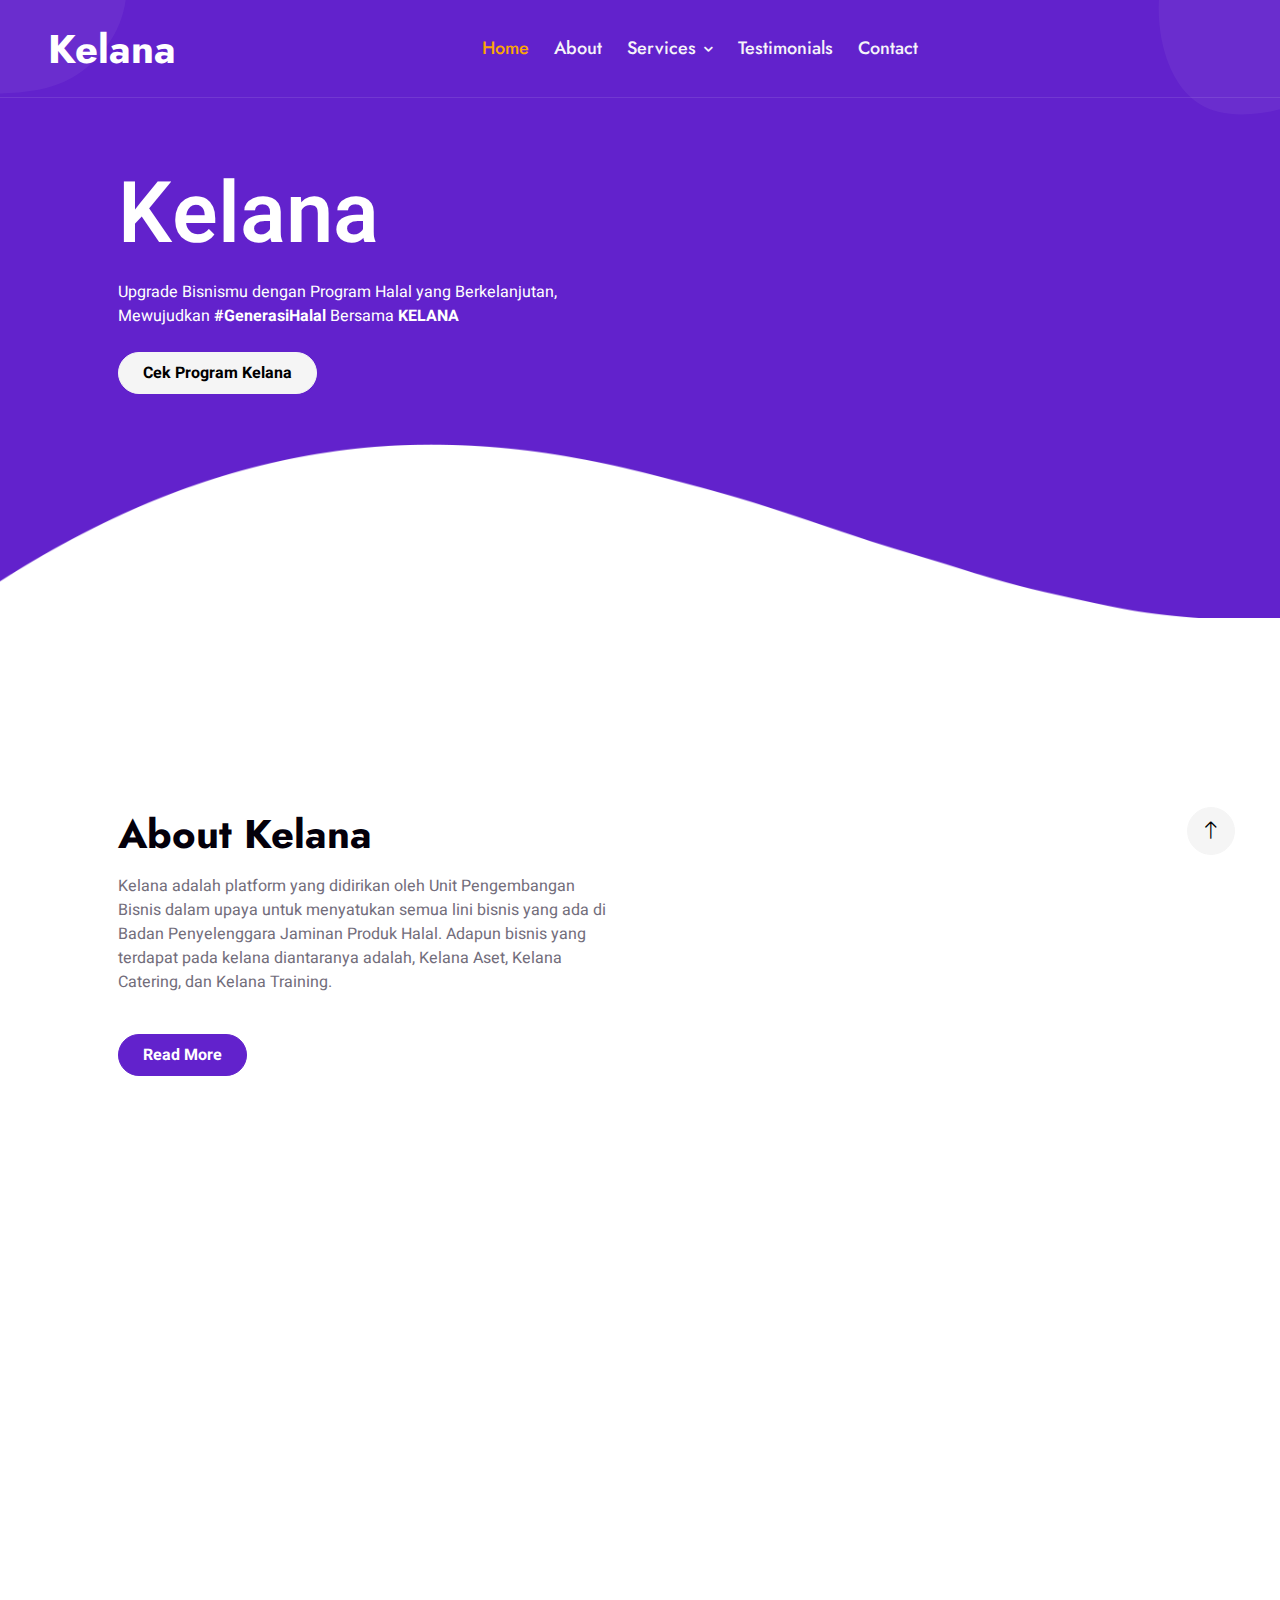
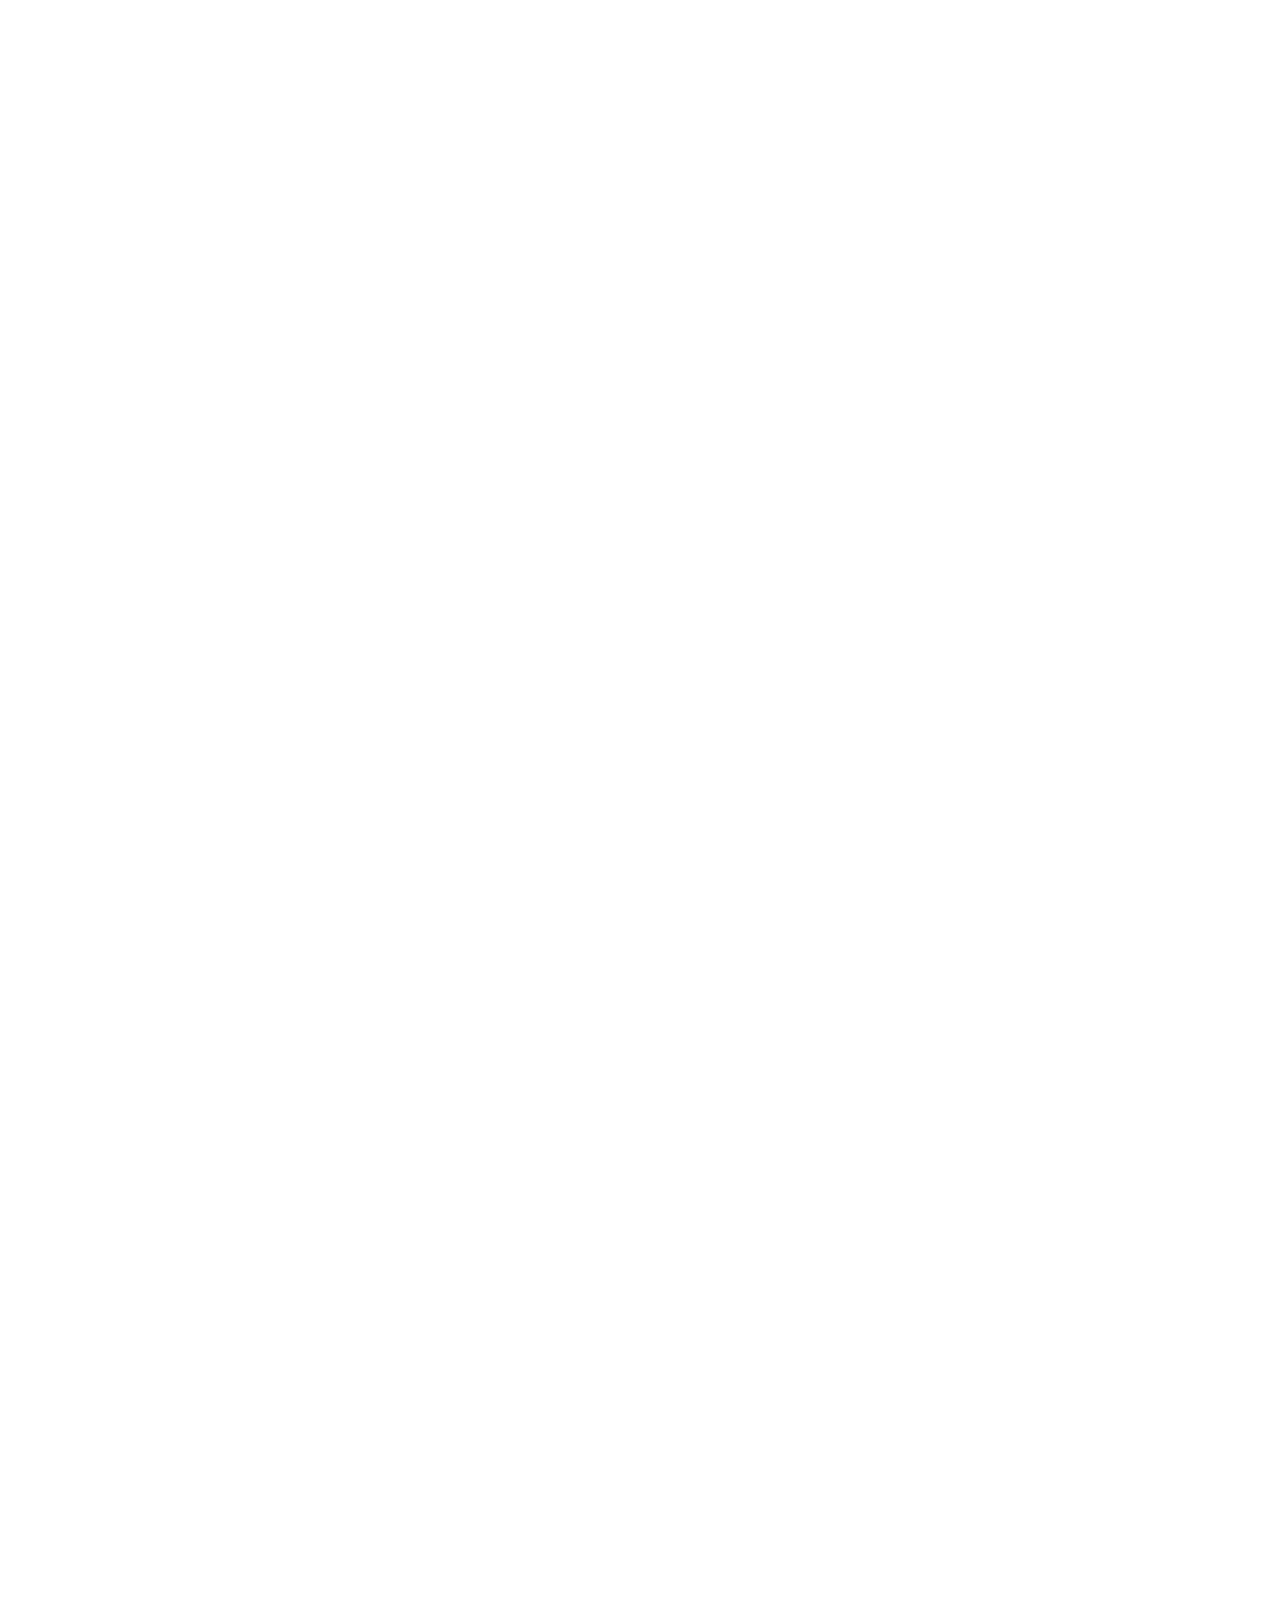
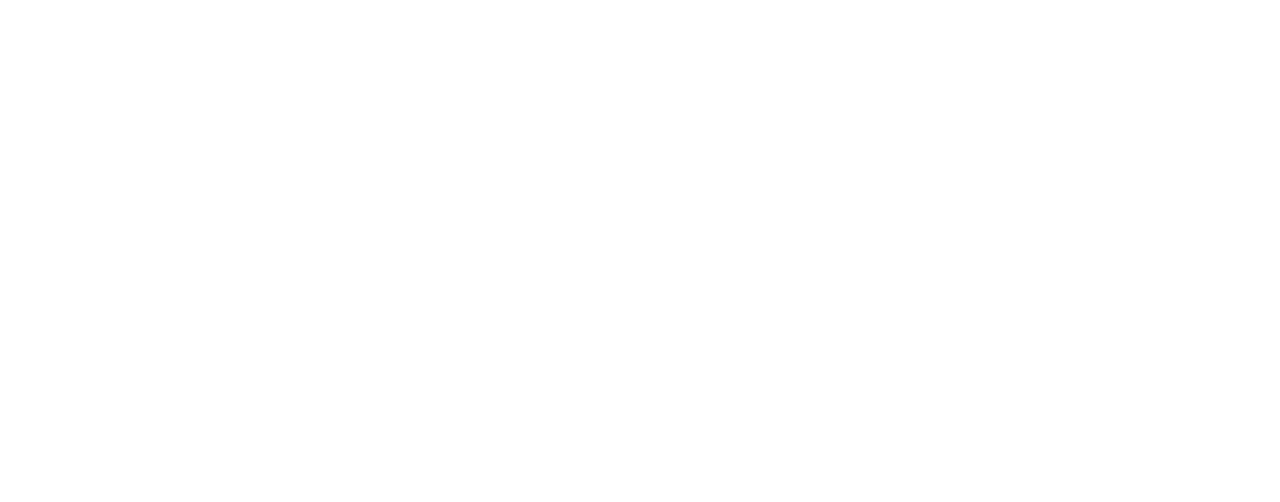
==== index.html @ ac0e6a04 "Commit 1" ====
<!DOCTYPE html>
<html lang="en">

<head>
    <meta charset="utf-8">
    <title>DGital - Digital Agency HTML Template</title>
    <meta content="width=device-width, initial-scale=1.0" name="viewport">
    <meta content="" name="keywords">
    <meta content="" name="description">

    <!-- Favicon -->
    <link href="img/favicon.ico" rel="icon">

    <!-- Google Web Fonts -->
    <link rel="preconnect" href="https://fonts.googleapis.com">
    <link rel="preconnect" href="https://fonts.gstatic.com" crossorigin>
    <link href="https://fonts.googleapis.com/css2?family=Heebo:wght@400;500&family=Jost:wght@500;600;700&display=swap" rel="stylesheet"> 

    <!-- Icon Font Stylesheet -->
    <link href="https://cdnjs.cloudflare.com/ajax/libs/font-awesome/5.10.0/css/all.min.css" rel="stylesheet">
    <link href="https://cdn.jsdelivr.net/npm/bootstrap-icons@1.4.1/font/bootstrap-icons.css" rel="stylesheet">

    <!-- Libraries Stylesheet -->
    <link href="lib/animate/animate.min.css" rel="stylesheet">
    <link href="lib/owlcarousel/assets/owl.carousel.min.css" rel="stylesheet">
    <link href="lib/lightbox/css/lightbox.min.css" rel="stylesheet">

    <!-- Customized Bootstrap Stylesheet -->
    <link href="css/bootstrap.min.css" rel="stylesheet">

    <!-- Template Stylesheet -->
    <link href="css/style.css" rel="stylesheet">
</head>

<body>
    <div class="container-xxl bg-white p-0">
        <!-- Spinner Start -->
        <div id="spinner" class="show bg-white position-fixed translate-middle w-100 vh-100 top-50 start-50 d-flex align-items-center justify-content-center">
            <div class="spinner-grow text-primary" style="width: 3rem; height: 3rem;" role="status">
                <span class="sr-only">Loading...</span>
            </div>
        </div>
        <!-- Spinner End -->


        <!-- Navbar & Hero Start -->
        <div class="container-xxl position-relative p-0">
            <nav class="navbar navbar-expand-lg navbar-light px-4 px-lg-5 py-3 py-lg-0">
                <a href="" class="navbar-brand p-0">
                    <h1 class="m-0">Kelana</h1>
                    <!-- <img src="img/logo.png" alt="Logo"> -->
                </a>
                <button class="navbar-toggler" type="button" data-bs-toggle="collapse" data-bs-target="#navbarCollapse">
                    <span class="fa fa-bars"></span>
                </button>
                <div class="collapse navbar-collapse" id="navbarCollapse">
                    <div class="navbar-nav mx-auto py-0">
                        <a href="index.html" class="nav-item nav-link active">Home</a>
                        <a href="about.html" class="nav-item nav-link">About</a>
                        <div class="nav-item dropdown">
                            <a href="#" class="nav-link dropdown-toggle" data-bs-toggle="dropdown">Services</a>
                            <div class="dropdown-menu m-0">
                                <a href="team.html" class="dropdown-item">Kelana Aset</a>
                                <a href="testimonial.html" class="dropdown-item">Kelana Catering</a>
                                <a href="404.html" class="dropdown-item">Kelana Training</a>
                            </div>
                        </div>
                        <a href="testimonial.html" class="nav-item nav-link">Testimonials</a>
                        <a href="contact.html" class="nav-item nav-link">Contact</a>
                    </div>
                </div>
            </nav>

            <div class="container-xxl bg-primary hero-header">
                <div class="container px-lg-5">
                    <div class="row g-5 align-items-end">
                        <div class="col-lg-6 text-center text-lg-start">
                            <p class="text-white mt-4 mb-0 animated slideInDown fs-header">Kelana</p>
                            <p class="text-white pb-2 animated slideInDown">Upgrade Bisnismu dengan Program Halal yang Berkelanjutan, Mewujudkan <b>#GenerasiHalal</b> Bersama <b>KELANA</b></p>
                            <a href="" class="btn btn-secondary py-sm-2 px-sm-4 rounded-pill me-3 animated slideInLeft">Cek Program Kelana</a>
                        </div>
                    </div>
                </div>
            </div>
        </div>
        <!-- Navbar & Hero End -->

        <!-- About Start -->
        <div class="container-xxl py-5">
            <div class="container py-5 px-lg-5">
                <div class="row g-5 align-items-center">
                    <div class="col-lg-6 wow fadeInUp" data-wow-delay="0.1s">
                        <h1 class="mb-3">About Kelana</h1>
                        <p class="mb-4">Kelana adalah platform yang didirikan oleh Unit Pengembangan Bisnis dalam upaya untuk menyatukan semua lini bisnis yang ada di
                                        Badan Penyelenggara Jaminan Produk Halal. Adapun bisnis yang terdapat pada kelana diantaranya adalah, Kelana Aset, Kelana Catering,
                                        dan Kelana Training.</p>
                        <a href="" class="btn btn-primary py-sm-2 px-sm-4 rounded-pill mt-3">Read More</a>
                    </div>
                </div>
            </div>
        </div>
        <!-- About End -->


        <!-- Service Start -->
        <div class="container-xxl py-5">
            <div class="container py-5 px-lg-5">
                <div class="wow fadeInUp" data-wow-delay="0.1s">
                    <h1 class="text-center mb-5">Our Products and Services</h1>
                </div>
                <div class="row g-4">
                    <div class="col-lg-4 col-md-6 wow fadeInUp" data-wow-delay="0.1s">
                        <div class="service-item d-flex flex-column text-center rounded">
                            <div class="service-icon flex-shrink-0">
                                <i class="fa fa-search fa-2x"></i>
                            </div>
                            <h5 class="mb-3">SEO Optimization</h5>
                            <p class="m-0">Erat ipsum justo amet duo et elitr dolor, est duo duo eos lorem sed diam stet diam sed stet lorem.</p>
                            <a class="btn btn-square" href=""><i class="fa fa-arrow-right"></i></a>
                        </div>
                    </div>
                    <div class="col-lg-4 col-md-6 wow fadeInUp" data-wow-delay="0.3s">
                        <div class="service-item d-flex flex-column text-center rounded">
                            <div class="service-icon flex-shrink-0">
                                <i class="fa fa-laptop-code fa-2x"></i>
                            </div>
                            <h5 class="mb-3">Web Design</h5>
                            <p class="m-0">Erat ipsum justo amet duo et elitr dolor, est duo duo eos lorem sed diam stet diam sed stet lorem.</p>
                            <a class="btn btn-square" href=""><i class="fa fa-arrow-right"></i></a>
                        </div>
                    </div>
                    <div class="col-lg-4 col-md-6 wow fadeInUp" data-wow-delay="0.5s">
                        <div class="service-item d-flex flex-column text-center rounded">
                            <div class="service-icon flex-shrink-0">
                                <i class="fab fa-facebook-f fa-2x"></i>
                            </div>
                            <h5 class="mb-3">Social Media Marketing</h5>
                            <p class="m-0">Erat ipsum justo amet duo et elitr dolor, est duo duo eos lorem sed diam stet diam sed stet lorem.</p>
                            <a class="btn btn-square" href=""><i class="fa fa-arrow-right"></i></a>
                        </div>
                    </div>
                </div>
            </div>
        </div>
        <!-- Service End -->


        <!-- Newsletter Start -->
        <div class="container-xxl bg-primary newsletter py-5 wow fadeInUp" data-wow-delay="0.1s">
            <div class="container py-5 px-lg-5">
                <div class="row justify-content-center">
                    <div class="col-lg-7 text-center">
                        <p class="section-title text-white justify-content-center"><span></span>Newsletter<span></span></p>
                        <h1 class="text-center text-white mb-4">Stay Always In Touch</h1>
                        <p class="text-white mb-4">Diam dolor diam ipsum et tempor sit. Aliqu diam amet diam et eos labore. Clita erat ipsum et lorem et sit sed stet lorem sit clita duo justo</p>
                        <div class="position-relative w-100 mt-3">
                            <input class="form-control border-0 rounded-pill w-100 ps-4 pe-5" type="text" placeholder="Enter Your Email" style="height: 48px;">
                            <button type="button" class="btn shadow-none position-absolute top-0 end-0 mt-1 me-2"><i class="fa fa-paper-plane text-primary fs-4"></i></button>
                        </div>
                    </div>
                </div>
            </div>
        </div>
        <!-- Newsletter End -->


        <!-- Testimonial Start -->
        <div class="container-xxl py-5 wow fadeInUp" data-wow-delay="0.1s">
            <div class="container py-5 px-lg-5">
                <p class="section-title text-secondary justify-content-center"><span></span>Testimonial<span></span></p>
                <h1 class="text-center mb-5">What Say Our Clients!</h1>
                <div class="owl-carousel testimonial-carousel">
                    <div class="testimonial-item bg-light rounded my-4">
                        <p class="fs-5"><i class="fa fa-quote-left fa-4x text-primary mt-n4 me-3"></i>Diam dolor diam ipsum sit. Aliqu diam amet diam et eos. Clita erat ipsum et lorem et sit sed stet lorem sit clita duo justo.</p>
                        <div class="d-flex align-items-center">
                            <img class="img-fluid flex-shrink-0 rounded-circle" src="img/testimonial-1.jpg" style="width: 65px; height: 65px;">
                            <div class="ps-4">
                                <h5 class="mb-1">Client Name</h5>
                                <span>Profession</span>
                            </div>
                        </div>
                    </div>
                    <div class="testimonial-item bg-light rounded my-4">
                        <p class="fs-5"><i class="fa fa-quote-left fa-4x text-primary mt-n4 me-3"></i>Diam dolor diam ipsum sit. Aliqu diam amet diam et eos. Clita erat ipsum et lorem et sit sed stet lorem sit clita duo justo.</p>
                        <div class="d-flex align-items-center">
                            <img class="img-fluid flex-shrink-0 rounded-circle" src="img/testimonial-2.jpg" style="width: 65px; height: 65px;">
                            <div class="ps-4">
                                <h5 class="mb-1">Client Name</h5>
                                <span>Profession</span>
                            </div>
                        </div>
                    </div>
                    <div class="testimonial-item bg-light rounded my-4">
                        <p class="fs-5"><i class="fa fa-quote-left fa-4x text-primary mt-n4 me-3"></i>Diam dolor diam ipsum sit. Aliqu diam amet diam et eos. Clita erat ipsum et lorem et sit sed stet lorem sit clita duo justo.</p>
                        <div class="d-flex align-items-center">
                            <img class="img-fluid flex-shrink-0 rounded-circle" src="img/testimonial-3.jpg" style="width: 65px; height: 65px;">
                            <div class="ps-4">
                                <h5 class="mb-1">Client Name</h5>
                                <span>Profession</span>
                            </div>
                        </div>
                    </div>
                </div>
            </div>
        </div>
        <!-- Testimonial End -->

        
        <!-- Footer Start -->
        <div class="container-fluid bg-primary text-light footer wow fadeIn" data-wow-delay="0.1s">
            <div class="container py-5 px-lg-5">
                <div class="row g-5">
                    <div class="col-md-6 col-lg-3">
                        <p class="section-title text-white h5 mb-4">Address<span></span></p>
                        <p><i class="fa fa-map-marker-alt me-3"></i>123 Street, New York, USA</p>
                        <p><i class="fa fa-phone-alt me-3"></i>+012 345 67890</p>
                        <p><i class="fa fa-envelope me-3"></i>info@example.com</p>
                        <div class="d-flex pt-2">
                            <a class="btn btn-outline-light btn-social" href=""><i class="fab fa-twitter"></i></a>
                            <a class="btn btn-outline-light btn-social" href=""><i class="fab fa-facebook-f"></i></a>
                            <a class="btn btn-outline-light btn-social" href=""><i class="fab fa-instagram"></i></a>
                            <a class="btn btn-outline-light btn-social" href=""><i class="fab fa-linkedin-in"></i></a>
                        </div>
                    </div>
                    <div class="col-md-6 col-lg-3">
                        <p class="section-title text-white h5 mb-4">Quick Link<span></span></p>
                        <a class="btn btn-link" href="">About Us</a>
                        <a class="btn btn-link" href="">Contact Us</a>
                        <a class="btn btn-link" href="">Privacy Policy</a>
                        <a class="btn btn-link" href="">Terms & Condition</a>
                        <a class="btn btn-link" href="">Career</a>
                    </div>
                    <div class="col-md-6 col-lg-3">
                        <p class="section-title text-white h5 mb-4">Gallery<span></span></p>
                        <div class="row g-2">
                            <div class="col-4">
                                <img class="img-fluid" src="img/portfolio-1.jpg" alt="Image">
                            </div>
                            <div class="col-4">
                                <img class="img-fluid" src="img/portfolio-2.jpg" alt="Image">
                            </div>
                            <div class="col-4">
                                <img class="img-fluid" src="img/portfolio-3.jpg" alt="Image">
                            </div>
                            <div class="col-4">
                                <img class="img-fluid" src="img/portfolio-4.jpg" alt="Image">
                            </div>
                            <div class="col-4">
                                <img class="img-fluid" src="img/portfolio-5.jpg" alt="Image">
                            </div>
                            <div class="col-4">
                                <img class="img-fluid" src="img/portfolio-6.jpg" alt="Image">
                            </div>
                        </div>
                    </div>
                    <div class="col-md-6 col-lg-3">
                        <p class="section-title text-white h5 mb-4">Newsletter<span></span></p>
                        <p>Lorem ipsum dolor sit amet elit. Phasellus nec pretium mi. Curabitur facilisis ornare velit non vulpu</p>
                        <div class="position-relative w-100 mt-3">
                            <input class="form-control border-0 rounded-pill w-100 ps-4 pe-5" type="text" placeholder="Your Email" style="height: 48px;">
                            <button type="button" class="btn shadow-none position-absolute top-0 end-0 mt-1 me-2"><i class="fa fa-paper-plane text-primary fs-4"></i></button>
                        </div>
                    </div>
                </div>
            </div>
            <div class="container px-lg-5">
                <div class="copyright">
                    <div class="row">
                        <div class="col-md-6 text-center text-md-start mb-3 mb-md-0">
                            &copy; Copyright 2024 Kelana - Badan Penyelenggara Jaminan Produk Halal. 
					    </div>
                    </div>
                </div>
            </div>
        </div>
        <!-- Footer End -->


        <!-- Back to Top -->
        <a href="#" class="btn btn-lg btn-secondary btn-lg-square back-to-top"><i class="bi bi-arrow-up"></i></a>
    </div>

    <!-- JavaScript Libraries -->
    <script src="https://code.jquery.com/jquery-3.4.1.min.js"></script>
    <script src="https://cdn.jsdelivr.net/npm/bootstrap@5.0.0/dist/js/bootstrap.bundle.min.js"></script>
    <script src="lib/wow/wow.min.js"></script>
    <script src="lib/easing/easing.min.js"></script>
    <script src="lib/waypoints/waypoints.min.js"></script>
    <script src="lib/counterup/counterup.min.js"></script>
    <script src="lib/owlcarousel/owl.carousel.min.js"></script>
    <script src="lib/isotope/isotope.pkgd.min.js"></script>
    <script src="lib/lightbox/js/lightbox.min.js"></script>

    <!-- Template Javascript -->
    <script src="js/main.js"></script>
</body>

</html>
---- css/style.css ----
/********** Template CSS **********/
:root {
    --primary: #1D4163;
    --secondary: #FBA504;
    --light: #F6F4F9;
    --dark: #04000B;
}


/*** Spinner ***/
#spinner {
    opacity: 0;
    visibility: hidden;
    transition: opacity .5s ease-out, visibility 0s linear .5s;
    z-index: 99999;
}

#spinner.show {
    transition: opacity .5s ease-out, visibility 0s linear 0s;
    visibility: visible;
    opacity: 1;
}

.back-to-top {
    position: fixed;
    display: none;
    right: 45px;
    bottom: 45px;
    z-index: 99;
}


/*** Heading ***/
h1,
h2,
.fw-bold {
    font-weight: 700 !important;
}

h3,
h4,
.fw-semi-bold {
    font-weight: 600 !important;
}

h5,
h6,
.fw-medium {
    font-weight: 500 !important;
}

.fs-header {
    font-size: 85px;
    font-weight: 600;
}

/*** Button ***/
.btn {
    font-weight: 700;
    transition: .5s;
}

.btn:hover {
    box-shadow: 0 0 10px rgba(0, 0, 0, .5);
}

.btn-square {
    width: 38px;
    height: 38px;
}

.btn-sm-square {
    width: 32px;
    height: 32px;
}

.btn-lg-square {
    width: 48px;
    height: 48px;
}

.btn-square,
.btn-sm-square,
.btn-lg-square {
    padding: 0;
    display: flex;
    align-items: center;
    justify-content: center;
    font-weight: normal;
    border-radius: 50px;
}


/*** Navbar ***/
.navbar .dropdown-toggle::after {
    border: none;
    content: "\f078";
    font-family: "Font Awesome 5 Free";
    font-size: 10px;
    font-weight: bold;
    vertical-align: middle;
    margin-left: 8px;
}

.navbar-light .navbar-nav .nav-link {
    position: relative;
    margin-right: 25px;
    padding: 35px 0;
    font-family: 'Jost', sans-serif;
    font-size: 18px;
    font-weight: 500;
    color: var(--light) !important;
    outline: none;
    transition: .5s;
}

.sticky-top.navbar-light .navbar-nav .nav-link {
    padding: 20px 0;
    color: var(--dark) !important;
}

.navbar-light .navbar-nav .nav-link:hover,
.navbar-light .navbar-nav .nav-link.active {
    color: var(--secondary) !important;
}

.navbar-light .navbar-brand h1 {
    color: #FFFFFF;
}

.navbar-light .navbar-brand img {
    max-height: 60px;
    transition: .5s;
}

.sticky-top.navbar-light .navbar-brand img {
    max-height: 45px;
}

@media (max-width: 991.98px) {
    .sticky-top.navbar-light {
        position: relative;
        background: #FFFFFF;
    }

    .navbar-light .navbar-collapse {
        margin-top: 15px;
        border-top: 1px solid #DDDDDD;
    }

    .navbar-light .navbar-nav .nav-link,
    .sticky-top.navbar-light .navbar-nav .nav-link {
        padding: 10px 0;
        margin-left: 0;
        color: var(--dark) !important;
    }

    .navbar-light .navbar-brand h1 {
        color: var(--primary);
    }

    .navbar-light .navbar-brand img {
        max-height: 45px;
    }
}

@media (min-width: 992px) {
    .navbar-light {
        position: absolute;
        width: 100%;
        top: 0;
        left: 0;
        border-bottom: 1px solid rgba(256, 256, 256, .1);
        z-index: 999;
    }
    
    .sticky-top.navbar-light {
        position: fixed;
        background: #FFFFFF;
    }

    .sticky-top.navbar-light .navbar-brand h1 {
        color: var(--primary);
    }

    .navbar-light .navbar-nav .nav-item .dropdown-menu {
        display: block;
        border: none;
        margin-top: 0;
        top: 150%;
        opacity: 0;
        visibility: hidden;
        transition: .5s;
    }

    .navbar-light .navbar-nav .nav-item:hover .dropdown-menu {
        top: 100%;
        visibility: visible;
        transition: .5s;
        opacity: 1;
    }

    .navbar-light .btn {
        color: var(--dark);
        background: #FFFFFF;
    }

    .sticky-top.navbar-light .btn {
        color: var(--dark);
        background: var(--secondary);
    }
}


/*** Hero Header ***/
.hero-header {
    margin-bottom: 6rem;
    padding-top: 8rem;
    padding-bottom: 14rem;
    background:
        url(../img/blob-top-left.png),
        url(../img/blob-top-right.png),
        url(../img/Shape1.png);
    background-position:
        left 0px top 0px,
        right 0px top 0px,
        left 0px bottom 0px,
        right 0px bottom 0px,
        center center,
        center bottom;
    background-repeat: no-repeat;
    background-size:
    auto,
    auto,
    contain;

}

@media (max-width: 991.98px) {
    .hero-header {
        padding: 6rem 0 9rem 0;
    }
}


/*** Section Title ***/
.section-title {
    position: relative;
    display: flex;
    align-items: center;
    font-weight: 500;
    text-transform: uppercase;
}

.section-title span:first-child,
.section-title span:last-child {
    position: relative;
    display: inline-block;
    margin-right: 30px;
    width: 30px;
    height: 2px;
}

.section-title span:last-child {
    margin-right: 0;
    margin-left: 30px;
}

.section-title span:first-child::after,
.section-title span:last-child::after {
    position: absolute;
    content: "";
    width: 15px;
    height: 2px;
    top: 0;
    right: -20px;
}

.section-title span:last-child::after {
    right: auto;
    left: -20px;
}

.section-title.text-primary span:first-child,
.section-title.text-primary span:last-child,
.section-title.text-primary span:first-child::after,
.section-title.text-primary span:last-child::after {
    background: var(--primary);
}

.section-title.text-secondary span:first-child,
.section-title.text-secondary span:last-child,
.section-title.text-secondary span:first-child::after,
.section-title.text-secondary span:last-child::after {
    background: var(--secondary);
}

.section-title.text-white span:first-child,
.section-title.text-white span:last-child,
.section-title.text-white span:first-child::after,
.section-title.text-white span:last-child::after {
    background: #FFFFFF;
}


/*** Feature ***/
.feature-item {
    transition: .5s;
}

.feature-item:hover {
    margin-top: -15px;
}


/*** About ***/
.progress {
    height: 5px;
}

.progress .progress-bar {
    width: 0px;
    transition: 3s;
}


/*** Fact ***/
.fact {
    margin: 6rem 0;
    background:
        url(../img/blob-top-left.png),
        url(../img/blob-top-right.png),
        url(../img/blob-bottom-left.png),
        url(../img/blob-bottom-right.png),
        url(../img/blob-center.png);
    background-position:
        left 0px top 0px,
        right 0px top 0px,
        left 0px bottom 0px,
        right 0px bottom 0px,
        center center;
    background-repeat: no-repeat;
}


/*** Service ***/
.service-item {
    position: relative;
    padding: 45px 30px;
    background: var(--light);
    overflow: hidden;
    transition: .5s;
}

.service-item:hover {
    margin-top: -15px;
    padding-bottom: 60px;
    background: var(--primary);
}

.service-item .service-icon {
    margin: 0 auto 20px auto;
    width: 100px;
    height: 100px;
    display: flex;
    align-items: center;
    justify-content: center;
    color: var(--light);
    background: url(../img/blob-primary.png) center center no-repeat;
    background-size: contain;
    transition: .5s;
}

.service-item:hover .service-icon {
    color: var(--dark);
    background: url(../img/blob-secondary.png) center center no-repeat;
    background-size: contain;
}

.service-item h5,
.service-item p {
    transition: .5s;
}

.service-item:hover h5,
.service-item:hover p {
    color: #FFFFFF;
}

.service-item a.btn {
    position: absolute;
    bottom: -40px;
    left: 50%;
    transform: translateX(-50%);
    color: var(--primary);
    background: #FFFFFF;
    border-radius: 40px 40px 0 0;
    transition: .5s;
    z-index: 1;
}

.service-item a.btn:hover {
    color: var(--dark);
    background: var(--secondary);
}

.service-item:hover a.btn {
    bottom: 0;
}


/*** Project Portfolio ***/
#portfolio-flters li {
    display: inline-block;
    font-weight: 500;
    color: var(--dark);
    cursor: pointer;
    transition: .5s;
    border-bottom: 2px solid transparent;
}

#portfolio-flters li:hover,
#portfolio-flters li.active {
    color: var(--primary);
    border-color: var(--primary);
}

.portfolio-item img {
    transition: .5s;
}

.portfolio-item:hover img {
    transform: scale(1.1);
}

.portfolio-item .portfolio-overlay {
    position: absolute;
    display: flex;
    align-items: center;
    justify-content: center;
    width: 100%;
    height: 100%;
    top: 0;
    left: 0;
    background: rgba(98, 34, 204, .9);
    transition: .5s;
    opacity: 0;
}

.portfolio-item:hover .portfolio-overlay {
    opacity: 1;
}


/*** Newsletter ***/
.newsletter {
    margin: 6rem 0;
    background:
        url(../img/blob-top-left.png),
        url(../img/blob-top-right.png),
        url(../img/blob-bottom-left.png),
        url(../img/blob-bottom-right.png),
        url(../img/blob-center.png);
    background-position:
        left 0px top 0px,
        right 0px top 0px,
        left 0px bottom 0px,
        right 0px bottom 0px,
        center center;
    background-repeat: no-repeat;
}


/*** Testimonial ***/
.testimonial-carousel .testimonial-item {
    padding: 0 30px 30px 30px;
}

.testimonial-carousel .owl-nav {
    display: flex;
    justify-content: center;
}

.testimonial-carousel .owl-nav .owl-prev,
.testimonial-carousel .owl-nav .owl-next {
    margin: 0 12px;
    width: 60px;
    height: 60px;
    display: flex;
    align-items: center;
    justify-content: center;
    color: var(--primary);
    background: var(--light);
    border-radius: 60px;
    font-size: 22px;
    transition: .5s;
}

.testimonial-carousel .owl-nav .owl-prev:hover,
.testimonial-carousel .owl-nav .owl-next:hover {
    color: #FFFFFF;
    background: var(--primary);
    box-shadow: 0 0 10px rgba(0, 0, 0, .5);
}


/*** Team ***/
.team-item .btn {
    color: var(--primary);
    background: #FFFFFF;
}

.team-item .btn:hover {
    color: #FFFFFF;
    background: var(--primary);
}


/*** Footer ***/
.footer {
    margin-top: 6rem;
    padding-top: 9rem;
    background:
        url(../img/bg-top.png),
        url(../img/map.png);
    background-position:
        center top,
        center center;
    background-repeat: no-repeat;
}

.footer .btn.btn-social {
    margin-right: 5px;
    width: 40px;
    height: 40px;
    display: flex;
    align-items: center;
    justify-content: center;
    color: var(--light);
    border: 1px solid rgba(256, 256, 256, .1);
    border-radius: 40px;
    transition: .3s;
}

.footer .btn.btn-social:hover {
    color: var(--primary);
}

.footer .btn.btn-link {
    display: block;
    margin-bottom: 10px;
    padding: 0;
    text-align: left;
    color: var(--light);
    font-weight: normal;
    transition: .3s;
}

.footer .btn.btn-link::before {
    position: relative;
    content: "\f105";
    font-family: "Font Awesome 5 Free";
    font-weight: 900;
    margin-right: 10px;
}

.footer .btn.btn-link:hover {
    letter-spacing: 1px;
    box-shadow: none;
    color: var(--secondary);
}

.footer .copyright {
    padding: 25px 0;
    font-size: 14px;
    border-top: 1px solid rgba(256, 256, 256, .1);
}

.footer .copyright a {
    color: var(--light);
}

.footer .footer-menu a {
    margin-right: 15px;
    padding-right: 15px;
    border-right: 1px solid rgba(255, 255, 255, .1);
}

.footer .footer-menu a:last-child {
    margin-right: 0;
    padding-right: 0;
    border-right: none;
}

.footer .copyright a:hover,
.footer .footer-menu a:hover {
    color: var(--secondary);
}
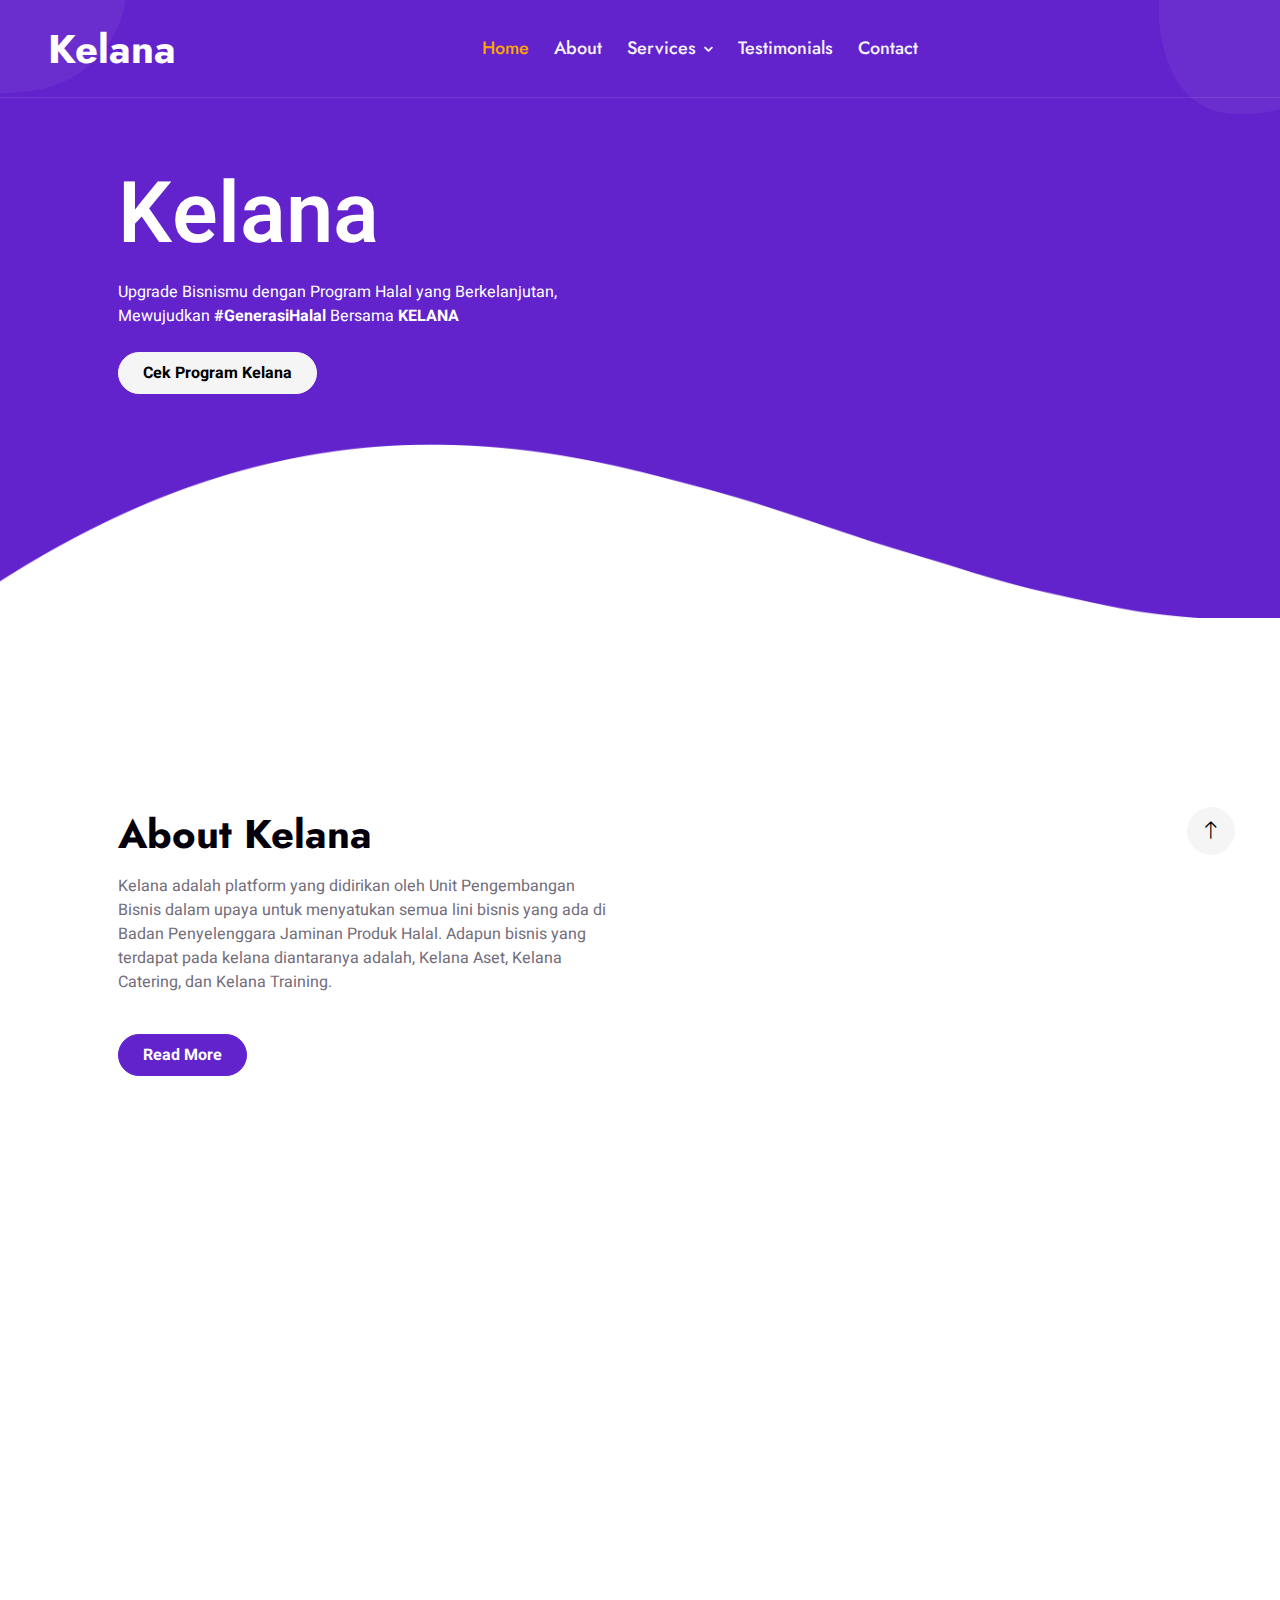
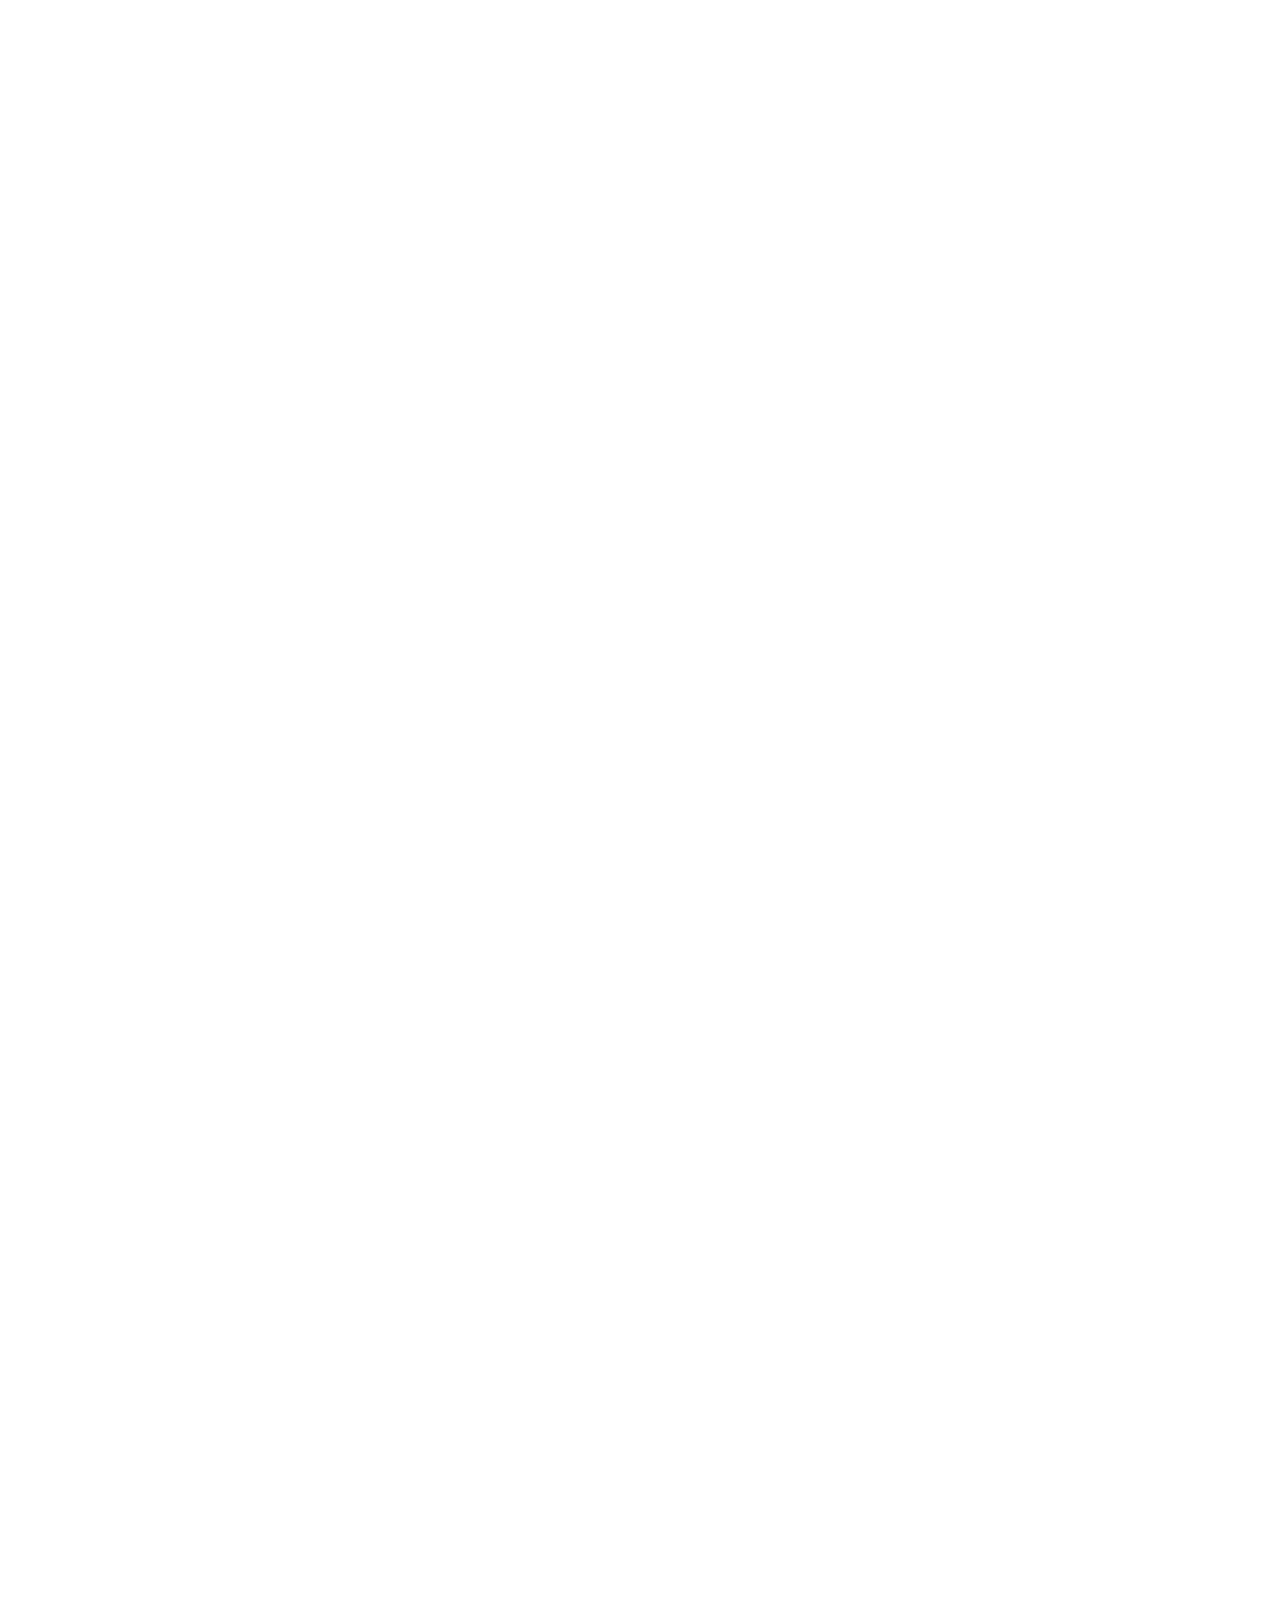
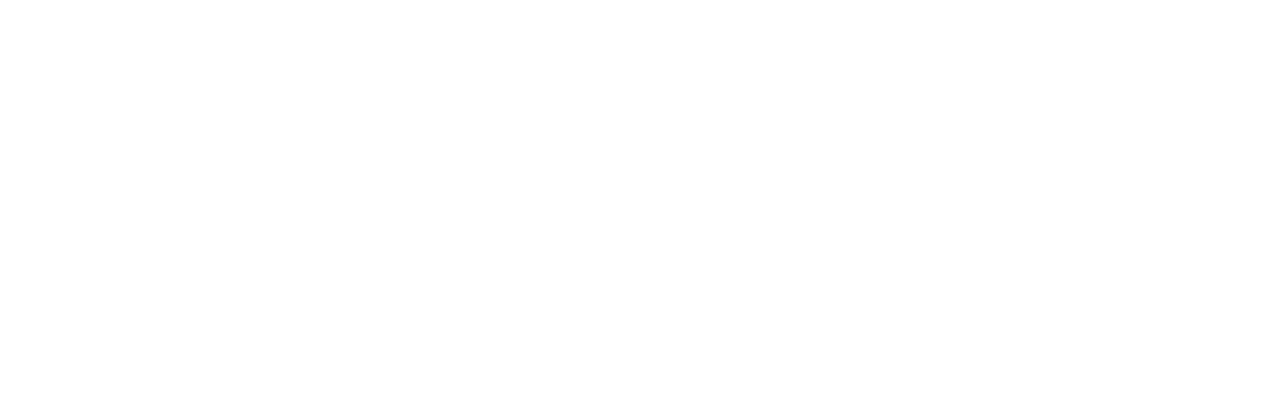
==== commit bcf7361d: "Menambahkan Catering Pages" ====
--- a/index.html
+++ b/index.html
@@ -33,7 +33,7 @@
 </head>
 
 <body>
-    <div class="container-xxl bg-white p-0">
+    <div class="bg-white p-0">
         <!-- Spinner Start -->
         <div id="spinner" class="show bg-white position-fixed translate-middle w-100 vh-100 top-50 start-50 d-flex align-items-center justify-content-center">
             <div class="spinner-grow text-primary" style="width: 3rem; height: 3rem;" role="status">
@@ -44,7 +44,7 @@
 
 
         <!-- Navbar & Hero Start -->
-        <div class="container-xxl position-relative p-0">
+        <div class="position-relative p-0">
             <nav class="navbar navbar-expand-lg navbar-light px-4 px-lg-5 py-3 py-lg-0">
                 <a href="" class="navbar-brand p-0">
                     <h1 class="m-0">Kelana</h1>
@@ -71,7 +71,7 @@
                 </div>
             </nav>
 
-            <div class="container-xxl bg-primary hero-header">
+            <div class=" bg-primary hero-header">
                 <div class="container px-lg-5">
                     <div class="row g-5 align-items-end">
                         <div class="col-lg-6 text-center text-lg-start">
@@ -86,7 +86,7 @@
         <!-- Navbar & Hero End -->
 
         <!-- About Start -->
-        <div class="container-xxl py-5">
+        <div class=" py-5">
             <div class="container py-5 px-lg-5">
                 <div class="row g-5 align-items-center">
                     <div class="col-lg-6 wow fadeInUp" data-wow-delay="0.1s">
@@ -103,7 +103,7 @@
 
 
         <!-- Service Start -->
-        <div class="container-xxl py-5">
+        <div class=" py-5">
             <div class="container py-5 px-lg-5">
                 <div class="wow fadeInUp" data-wow-delay="0.1s">
                     <h1 class="text-center mb-5">Our Products and Services</h1>
@@ -120,15 +120,19 @@
                         </div>
                     </div>
                     <div class="col-lg-4 col-md-6 wow fadeInUp" data-wow-delay="0.3s">
-                        <div class="service-item d-flex flex-column text-center rounded">
-                            <div class="service-icon flex-shrink-0">
-                                <i class="fa fa-laptop-code fa-2x"></i>
-                            </div>
-                            <h5 class="mb-3">Web Design</h5>
-                            <p class="m-0">Erat ipsum justo amet duo et elitr dolor, est duo duo eos lorem sed diam stet diam sed stet lorem.</p>
-                            <a class="btn btn-square" href=""><i class="fa fa-arrow-right"></i></a>
-                        </div>
-                    </div>
+                        <div class="service-item d-flex flex-column text-center rounded" style="height: 100%;">
+                            <!-- Wrapper for image -->
+                            <div class="image-wrapper" style="height: 200px; overflow: hidden;">
+                                <img class="img-fluid" src="img/Lunch Box.jpeg" alt="Image" style="width: 100%; height: 100%; object-fit: cover;">
+                            </div>
+                            <div style="padding: 10px;">
+                                <h5 class="mb-3">Kelana Catering</h5>
+                                <p class="m-0">Solusi Catering Halal & Professional untuk Acara Anda</p>
+                                <a class="btn btn-square" href=""><i class="fa fa-arrow-right"></i></a>
+                            </div>
+                        </div>
+                    </div>
+                                      
                     <div class="col-lg-4 col-md-6 wow fadeInUp" data-wow-delay="0.5s">
                         <div class="service-item d-flex flex-column text-center rounded">
                             <div class="service-icon flex-shrink-0">
@@ -146,7 +150,7 @@
 
 
         <!-- Newsletter Start -->
-        <div class="container-xxl bg-primary newsletter py-5 wow fadeInUp" data-wow-delay="0.1s">
+        <div class=" bg-primary newsletter py-5 wow fadeInUp" data-wow-delay="0.1s">
             <div class="container py-5 px-lg-5">
                 <div class="row justify-content-center">
                     <div class="col-lg-7 text-center">
--- a/css/style.css
+++ b/css/style.css
@@ -137,7 +137,7 @@
     max-height: 45px;
 }
 
-@media (max-width: 991.98px) {
+@media (max-width: 1080px) {
     .sticky-top.navbar-light {
         position: relative;
         background: #FFFFFF;
@@ -164,7 +164,7 @@
     }
 }
 
-@media (min-width: 992px) {
+@media (min-width: 1080px) {
     .navbar-light {
         position: absolute;
         width: 100%;
@@ -236,7 +236,7 @@
 
 }
 
-@media (max-width: 991.98px) {
+@media (max-width: 1080px) {
     .hero-header {
         padding: 6rem 0 9rem 0;
     }
@@ -518,10 +518,9 @@
 
 /*** Footer ***/
 .footer {
-    margin-top: 6rem;
-    padding-top: 9rem;
+    margin-top: 2rem;
+    padding-top: 2rem;
     background:
-        url(../img/bg-top.png),
         url(../img/map.png);
     background-position:
         center top,
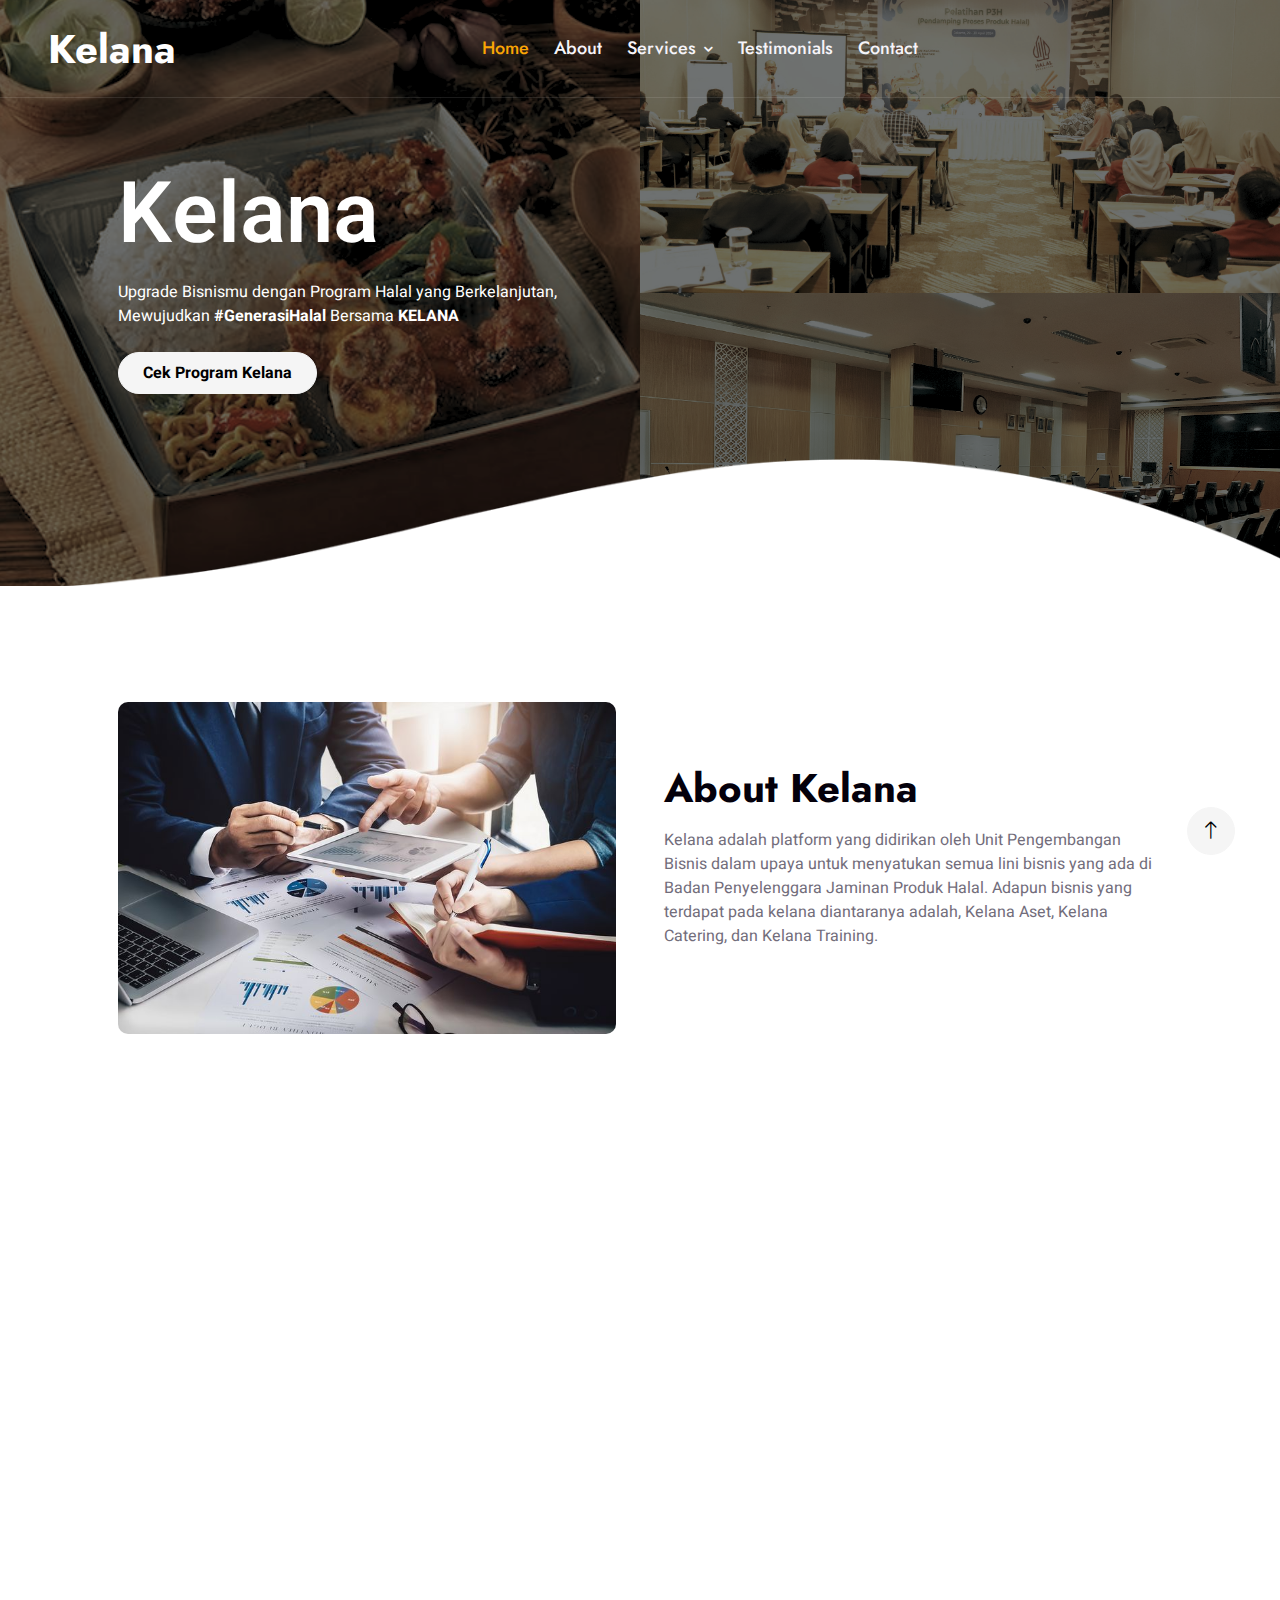
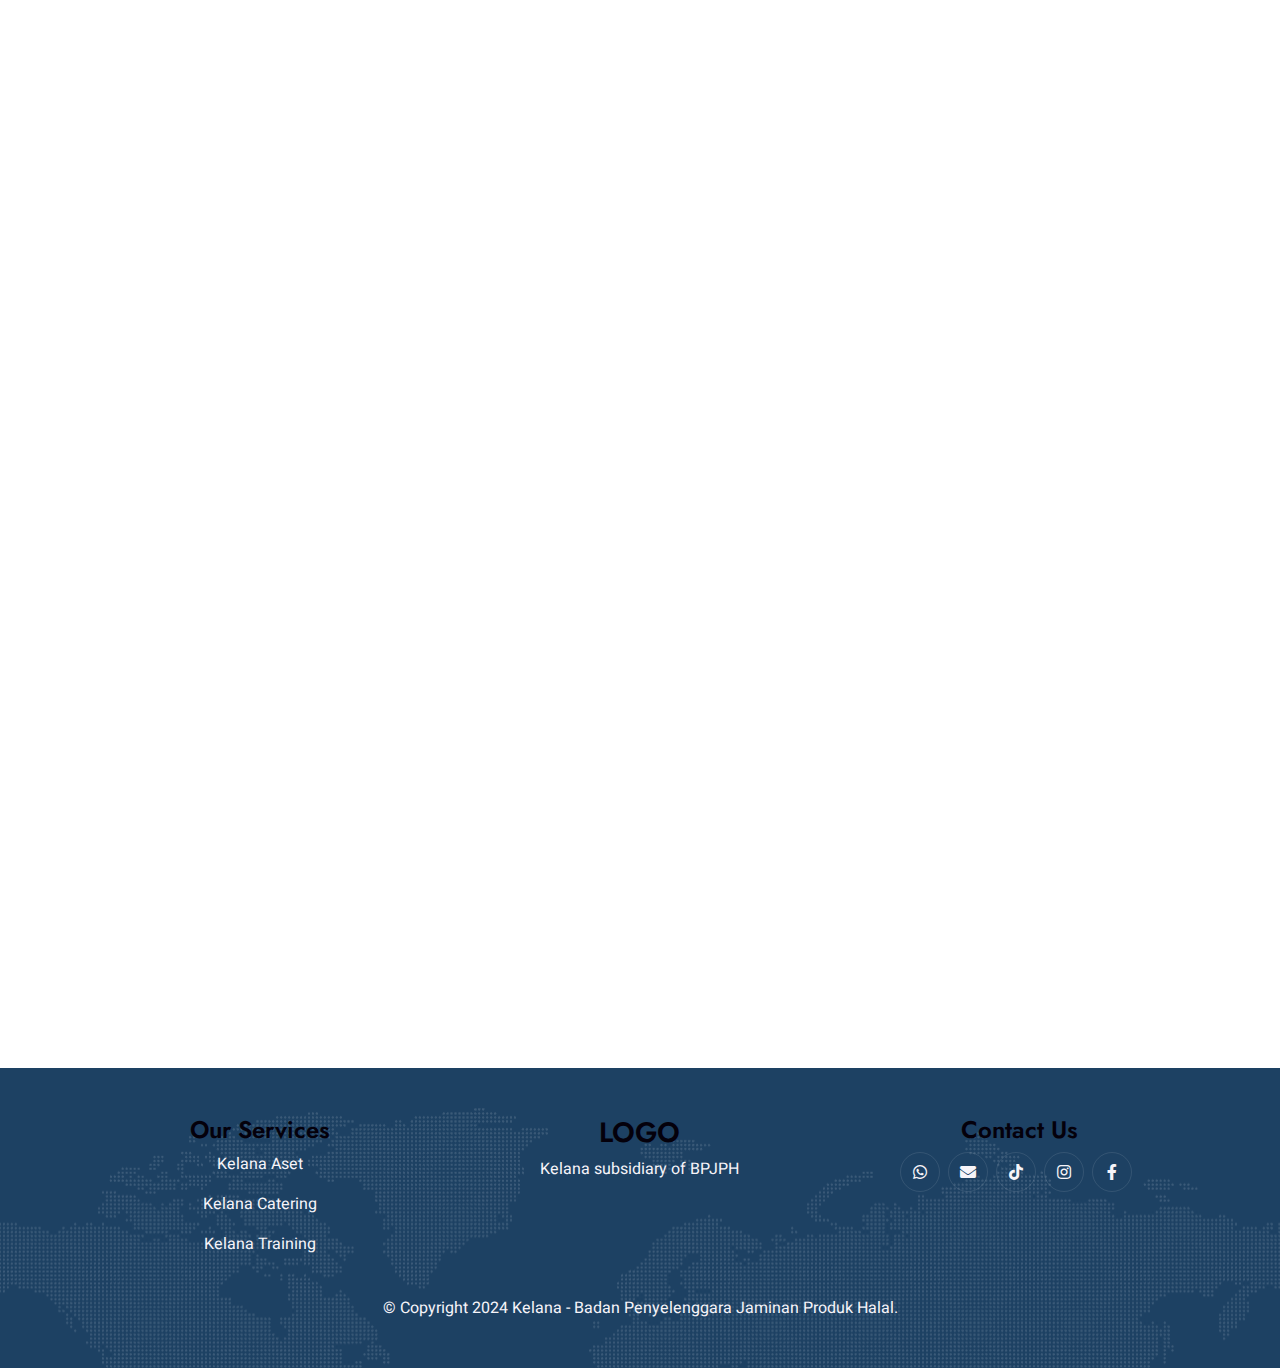
==== commit 3a6512dc: "Catering part 2" ====
--- a/index.html
+++ b/index.html
@@ -3,7 +3,7 @@
 
 <head>
     <meta charset="utf-8">
-    <title>DGital - Digital Agency HTML Template</title>
+    <title>Kelana</title>
     <meta content="width=device-width, initial-scale=1.0" name="viewport">
     <meta content="" name="keywords">
     <meta content="" name="description">
@@ -41,7 +41,6 @@
             </div>
         </div>
         <!-- Spinner End -->
-
 
         <!-- Navbar & Hero Start -->
         <div class="position-relative p-0">
@@ -60,9 +59,9 @@
                         <div class="nav-item dropdown">
                             <a href="#" class="nav-link dropdown-toggle" data-bs-toggle="dropdown">Services</a>
                             <div class="dropdown-menu m-0">
-                                <a href="team.html" class="dropdown-item">Kelana Aset</a>
-                                <a href="testimonial.html" class="dropdown-item">Kelana Catering</a>
-                                <a href="404.html" class="dropdown-item">Kelana Training</a>
+                                <a href="aset.html" class="dropdown-item">Kelana Aset</a>
+                                <a href="catering.html" class="dropdown-item">Kelana Catering</a>
+                                <a href="training.html" class="dropdown-item">Kelana Training</a>
                             </div>
                         </div>
                         <a href="testimonial.html" class="nav-item nav-link">Testimonials</a>
@@ -71,7 +70,7 @@
                 </div>
             </nav>
 
-            <div class=" bg-primary hero-header">
+            <div class="bg-primary hero-header">
                 <div class="container px-lg-5">
                     <div class="row g-5 align-items-end">
                         <div class="col-lg-6 text-center text-lg-start">
@@ -86,15 +85,17 @@
         <!-- Navbar & Hero End -->
 
         <!-- About Start -->
-        <div class=" py-5">
-            <div class="container py-5 px-lg-5">
+        <div class="py-3">
+            <div class="container py-1 px-lg-5">
                 <div class="row g-5 align-items-center">
+                    <div class="col-lg-6 wow fadeInUp" data-wow-delay="0.1s">
+                        <img src="img/about.jpg" alt="About Kelana" class="img-fluid rounded custom-image-style">
+                    </div>
                     <div class="col-lg-6 wow fadeInUp" data-wow-delay="0.1s">
                         <h1 class="mb-3">About Kelana</h1>
                         <p class="mb-4">Kelana adalah platform yang didirikan oleh Unit Pengembangan Bisnis dalam upaya untuk menyatukan semua lini bisnis yang ada di
                                         Badan Penyelenggara Jaminan Produk Halal. Adapun bisnis yang terdapat pada kelana diantaranya adalah, Kelana Aset, Kelana Catering,
                                         dan Kelana Training.</p>
-                        <a href="" class="btn btn-primary py-sm-2 px-sm-4 rounded-pill mt-3">Read More</a>
                     </div>
                 </div>
             </div>
@@ -103,44 +104,40 @@
 
 
         <!-- Service Start -->
-        <div class=" py-5">
+        <div class="py-3">
             <div class="container py-5 px-lg-5">
                 <div class="wow fadeInUp" data-wow-delay="0.1s">
-                    <h1 class="text-center mb-5">Our Products and Services</h1>
+                    <h1 class="text-center mb-4">Our Products and Services</h1>
                 </div>
                 <div class="row g-4">
                     <div class="col-lg-4 col-md-6 wow fadeInUp" data-wow-delay="0.1s">
                         <div class="service-item d-flex flex-column text-center rounded">
-                            <div class="service-icon flex-shrink-0">
-                                <i class="fa fa-search fa-2x"></i>
-                            </div>
-                            <h5 class="mb-3">SEO Optimization</h5>
-                            <p class="m-0">Erat ipsum justo amet duo et elitr dolor, est duo duo eos lorem sed diam stet diam sed stet lorem.</p>
-                            <a class="btn btn-square" href=""><i class="fa fa-arrow-right"></i></a>
+                            <img src="./img/aset.jpg" alt="Kelana Aset" class="img-fluid mb-0 rounded">
+                            <div class="content">
+                                <h5 class="mb-3">Kelana Aset</h5>
+                                <p class="mb-2">Solusi bagi Anda yang Membutuhkan Ruangan Maupun Videotron untuk Berbagai Kegiatan</p>
+                                <a class="btn btn-square" href=""><i class="fa fa-arrow-right"></i></a>
+                            </div>
                         </div>
                     </div>
                     <div class="col-lg-4 col-md-6 wow fadeInUp" data-wow-delay="0.3s">
-                        <div class="service-item d-flex flex-column text-center rounded" style="height: 100%;">
-                            <!-- Wrapper for image -->
-                            <div class="image-wrapper" style="height: 200px; overflow: hidden;">
-                                <img class="img-fluid" src="img/Lunch Box.jpeg" alt="Image" style="width: 100%; height: 100%; object-fit: cover;">
-                            </div>
-                            <div style="padding: 10px;">
+                        <div class="service-item d-flex flex-column text-center rounded">
+                            <img src="./img/catering.jpeg" alt="Kelana Catering" class="img-fluid mb-0 rounded">
+                            <div class="content">
                                 <h5 class="mb-3">Kelana Catering</h5>
-                                <p class="m-0">Solusi Catering Halal & Professional untuk Acara Anda</p>
+                                <p class="mb-2">Solusi Catering Halal & Profesional untuk Acara Anda</p>
                                 <a class="btn btn-square" href=""><i class="fa fa-arrow-right"></i></a>
                             </div>
                         </div>
                     </div>
-                                      
                     <div class="col-lg-4 col-md-6 wow fadeInUp" data-wow-delay="0.5s">
                         <div class="service-item d-flex flex-column text-center rounded">
-                            <div class="service-icon flex-shrink-0">
-                                <i class="fab fa-facebook-f fa-2x"></i>
-                            </div>
-                            <h5 class="mb-3">Social Media Marketing</h5>
-                            <p class="m-0">Erat ipsum justo amet duo et elitr dolor, est duo duo eos lorem sed diam stet diam sed stet lorem.</p>
-                            <a class="btn btn-square" href=""><i class="fa fa-arrow-right"></i></a>
+                            <img src="./img/training.jpeg" alt="Kelana Training" class="img-fluid mb-0 rounded">
+                            <div class="content">
+                                <h5 class="mb-3">Kelana Training</h5>
+                                <p class="mb-2">Tingkatkan Kompetensi Anda dengan Kelas Pelatihan Profesional dan Bersertifikat!</p>
+                                <a class="btn btn-square" href=""><i class="fa fa-arrow-right"></i></a>
+                            </div>
                         </div>
                     </div>
                 </div>
@@ -149,30 +146,11 @@
         <!-- Service End -->
 
 
-        <!-- Newsletter Start -->
-        <div class=" bg-primary newsletter py-5 wow fadeInUp" data-wow-delay="0.1s">
-            <div class="container py-5 px-lg-5">
-                <div class="row justify-content-center">
-                    <div class="col-lg-7 text-center">
-                        <p class="section-title text-white justify-content-center"><span></span>Newsletter<span></span></p>
-                        <h1 class="text-center text-white mb-4">Stay Always In Touch</h1>
-                        <p class="text-white mb-4">Diam dolor diam ipsum et tempor sit. Aliqu diam amet diam et eos labore. Clita erat ipsum et lorem et sit sed stet lorem sit clita duo justo</p>
-                        <div class="position-relative w-100 mt-3">
-                            <input class="form-control border-0 rounded-pill w-100 ps-4 pe-5" type="text" placeholder="Enter Your Email" style="height: 48px;">
-                            <button type="button" class="btn shadow-none position-absolute top-0 end-0 mt-1 me-2"><i class="fa fa-paper-plane text-primary fs-4"></i></button>
-                        </div>
-                    </div>
-                </div>
-            </div>
-        </div>
-        <!-- Newsletter End -->
-
-
         <!-- Testimonial Start -->
-        <div class="container-xxl py-5 wow fadeInUp" data-wow-delay="0.1s">
-            <div class="container py-5 px-lg-5">
-                <p class="section-title text-secondary justify-content-center"><span></span>Testimonial<span></span></p>
-                <h1 class="text-center mb-5">What Say Our Clients!</h1>
+        <div class="py-3 wow fadeInUp" data-wow-delay="0.1s">
+            <div class="container py-3 px-lg-5">
+                <p class="section-title text-secondary justify-content-center">Testimonials</p>
+                <h1 class="text-center mb-3">What People Say About Us.</h1>
                 <div class="owl-carousel testimonial-carousel">
                     <div class="testimonial-item bg-light rounded my-4">
                         <p class="fs-5"><i class="fa fa-quote-left fa-4x text-primary mt-n4 me-3"></i>Diam dolor diam ipsum sit. Aliqu diam amet diam et eos. Clita erat ipsum et lorem et sit sed stet lorem sit clita duo justo.</p>
@@ -209,76 +187,63 @@
         </div>
         <!-- Testimonial End -->
 
-        
+        <!-- Contact Section Start -->
+        <div class="py-3 wow fadeInUp" data-wow-delay="0.1s">
+            <div class="container">
+                <h1 class="text-center mb-4">Connect with Us!</h1>
+                <div class="row align-items-center">
+                    <div class="col-lg-4 mb-4 mb-lg-0">
+                        <div class="contact-info bg-secondary text-white p-4 rounded">
+                            <h4 class="mb-3">LOGO</h4>
+                            <p>Jl. Raya Pd. Gede No.13, RW.1, Pinang Ranti, Jakarta Timur</p>
+                            <p>+6282-1140-36686</p>
+                            <p>informasi.kelana@gmail.com</p>
+                        </div>
+                    </div>
+                    <div class="col-lg-8">
+                        <iframe 
+                            src="https://www.google.com/maps/embed?pb=!1m18!1m12!1m3!1d1983.6347075636783!2d106.8836631!3d-6.2901396!2m3!1f0!2f0!3f0!3m2!1i1024!2i768!4f13.1!3m3!1m2!1s0x2e69f298e7dcf927%3A0x771c58a469b9969d!2sBadan%20Penyelenggara%20Jaminan%20Produk%20Halal!5e0!3m2!1sen!2sid!4v1696948553580!5m2!1sen!2sid"
+                            width="100%" height="400" style="border:10;" allowfullscreen="" loading="lazy"
+                            referrerpolicy="no-referrer-when-downgrade"></iframe>
+                    </div>
+                </div>
+            </div>
+        </div>
+        <!-- Contact Section End -->
+
         <!-- Footer Start -->
-        <div class="container-fluid bg-primary text-light footer wow fadeIn" data-wow-delay="0.1s">
-            <div class="container py-5 px-lg-5">
-                <div class="row g-5">
-                    <div class="col-md-6 col-lg-3">
-                        <p class="section-title text-white h5 mb-4">Address<span></span></p>
-                        <p><i class="fa fa-map-marker-alt me-3"></i>123 Street, New York, USA</p>
-                        <p><i class="fa fa-phone-alt me-3"></i>+012 345 67890</p>
-                        <p><i class="fa fa-envelope me-3"></i>info@example.com</p>
-                        <div class="d-flex pt-2">
-                            <a class="btn btn-outline-light btn-social" href=""><i class="fab fa-twitter"></i></a>
-                            <a class="btn btn-outline-light btn-social" href=""><i class="fab fa-facebook-f"></i></a>
-                            <a class="btn btn-outline-light btn-social" href=""><i class="fab fa-instagram"></i></a>
-                            <a class="btn btn-outline-light btn-social" href=""><i class="fab fa-linkedin-in"></i></a>
-                        </div>
-                    </div>
-                    <div class="col-md-6 col-lg-3">
-                        <p class="section-title text-white h5 mb-4">Quick Link<span></span></p>
-                        <a class="btn btn-link" href="">About Us</a>
-                        <a class="btn btn-link" href="">Contact Us</a>
-                        <a class="btn btn-link" href="">Privacy Policy</a>
-                        <a class="btn btn-link" href="">Terms & Condition</a>
-                        <a class="btn btn-link" href="">Career</a>
-                    </div>
-                    <div class="col-md-6 col-lg-3">
-                        <p class="section-title text-white h5 mb-4">Gallery<span></span></p>
-                        <div class="row g-2">
-                            <div class="col-4">
-                                <img class="img-fluid" src="img/portfolio-1.jpg" alt="Image">
-                            </div>
-                            <div class="col-4">
-                                <img class="img-fluid" src="img/portfolio-2.jpg" alt="Image">
-                            </div>
-                            <div class="col-4">
-                                <img class="img-fluid" src="img/portfolio-3.jpg" alt="Image">
-                            </div>
-                            <div class="col-4">
-                                <img class="img-fluid" src="img/portfolio-4.jpg" alt="Image">
-                            </div>
-                            <div class="col-4">
-                                <img class="img-fluid" src="img/portfolio-5.jpg" alt="Image">
-                            </div>
-                            <div class="col-4">
-                                <img class="img-fluid" src="img/portfolio-6.jpg" alt="Image">
-                            </div>
-                        </div>
-                    </div>
-                    <div class="col-md-6 col-lg-3">
-                        <p class="section-title text-white h5 mb-4">Newsletter<span></span></p>
-                        <p>Lorem ipsum dolor sit amet elit. Phasellus nec pretium mi. Curabitur facilisis ornare velit non vulpu</p>
-                        <div class="position-relative w-100 mt-3">
-                            <input class="form-control border-0 rounded-pill w-100 ps-4 pe-5" type="text" placeholder="Your Email" style="height: 48px;">
-                            <button type="button" class="btn shadow-none position-absolute top-0 end-0 mt-1 me-2"><i class="fa fa-paper-plane text-primary fs-4"></i></button>
-                        </div>
-                    </div>
-                </div>
-            </div>
-            <div class="container px-lg-5">
-                <div class="copyright">
-                    <div class="row">
-                        <div class="col-md-6 text-center text-md-start mb-3 mb-md-0">
-                            &copy; Copyright 2024 Kelana - Badan Penyelenggara Jaminan Produk Halal. 
-					    </div>
+        <div class="footer bg-primary text-light py-5">
+            <div class="container text-center">
+                <div class="row mb-4">
+                    <div class="col-md-4">
+                        <h4>Our Services</h4>
+                        <p><a href="#" class="text-light">Kelana Aset</a></p>
+                        <p><a href="#" class="text-light">Kelana Catering</a></p>
+                        <p><a href="#" class="text-light">Kelana Training</a></p>
+                    </div>
+                    <div class="col-md-4">
+                        <h3>LOGO</h3>
+                        <p>Kelana subsidiary of BPJPH</p>
+                    </div>
+                    <div class="col-md-4">
+                        <h4>Contact Us</h4>
+                        <div class="d-flex justify-content-center">
+                            <a href="#" class="btn btn-social me-2"><i class="fab fa-whatsapp"></i></a>
+                            <a href="#" class="btn btn-social me-2"><i class="fas fa-envelope"></i></a>
+                            <a href="#" class="btn btn-social me-2"><i class="fab fa-tiktok"></i></a>
+                            <a href="#" class="btn btn-social me-2"><i class="fab fa-instagram"></i></a>
+                            <a href="#" class="btn btn-social me-2"><i class="fab fa-facebook-f"></i></a>
+                        </div>
+                    </div>
+                </div>
+                <div class="row">
+                    <div class="col-12">
+                        <p class="mb-0">&copy; Copyright 2024 Kelana - Badan Penyelenggara Jaminan Produk Halal.</p>
                     </div>
                 </div>
             </div>
         </div>
         <!-- Footer End -->
-
 
         <!-- Back to Top -->
         <a href="#" class="btn btn-lg btn-secondary btn-lg-square back-to-top"><i class="bi bi-arrow-up"></i></a>
--- a/css/style.css
+++ b/css/style.css
@@ -164,7 +164,7 @@
     }
 }
 
-@media (min-width: 1080px) {
+@media (min-width: 992px) {
     .navbar-light {
         position: absolute;
         width: 100%;
@@ -216,25 +216,22 @@
 .hero-header {
     margin-bottom: 6rem;
     padding-top: 8rem;
-    padding-bottom: 14rem;
+    padding-bottom: 12rem;
     background:
-        url(../img/blob-top-left.png),
-        url(../img/blob-top-right.png),
-        url(../img/Shape1.png);
+        url(../img/Shape2.png),
+        url(../img/header.png),
+        url(../img/header.png);
     background-position:
-        left 0px top 0px,
-        right 0px top 0px,
         left 0px bottom 0px,
-        right 0px bottom 0px,
         center center,
-        center bottom;
+        left 0px top 0px;
     background-repeat: no-repeat;
     background-size:
-    auto,
-    auto,
-    contain;
-
-}
+        contain,
+        cover,
+        contain;
+}
+
 
 @media (max-width: 1080px) {
     .hero-header {
@@ -323,38 +320,32 @@
     transition: 3s;
 }
 
-
-/*** Fact ***/
-.fact {
-    margin: 6rem 0;
-    background:
-        url(../img/blob-top-left.png),
-        url(../img/blob-top-right.png),
-        url(../img/blob-bottom-left.png),
-        url(../img/blob-bottom-right.png),
-        url(../img/blob-center.png);
-    background-position:
-        left 0px top 0px,
-        right 0px top 0px,
-        left 0px bottom 0px,
-        right 0px bottom 0px,
-        center center;
-    background-repeat: no-repeat;
-}
-
-
 /*** Service ***/
 .service-item {
     position: relative;
-    padding: 45px 30px;
+    padding: 0;
     background: var(--light);
     overflow: hidden;
     transition: .5s;
+    border-radius: 8px; 
+}
+
+.service-item img {
+    width: 100%;
+    height: 200px;
+    object-fit: cover;
+    display: block;
+    border-top-left-radius: 8px;
+    border-top-right-radius: 8px;
+}
+
+.service-item .content {
+    padding: 20px;
 }
 
 .service-item:hover {
     margin-top: -15px;
-    padding-bottom: 60px;
+    padding-bottom: 30px;
     background: var(--primary);
 }
 
@@ -377,9 +368,17 @@
     background-size: contain;
 }
 
-.service-item h5,
+.service-item h5 {
+    font-size: 26px;
+    margin-top: 10px;
+    font-weight: bold;
+    color: #000000;
+}
+
 .service-item p {
-    transition: .5s;
+    font-size: 14px;
+    color: #666;
+    margin-bottom: 0;
 }
 
 .service-item:hover h5,
@@ -452,25 +451,6 @@
 }
 
 
-/*** Newsletter ***/
-.newsletter {
-    margin: 6rem 0;
-    background:
-        url(../img/blob-top-left.png),
-        url(../img/blob-top-right.png),
-        url(../img/blob-bottom-left.png),
-        url(../img/blob-bottom-right.png),
-        url(../img/blob-center.png);
-    background-position:
-        left 0px top 0px,
-        right 0px top 0px,
-        left 0px bottom 0px,
-        right 0px bottom 0px,
-        center center;
-    background-repeat: no-repeat;
-}
-
-
 /*** Testimonial ***/
 .testimonial-carousel .testimonial-item {
     padding: 0 30px 30px 30px;
@@ -502,19 +482,6 @@
     background: var(--primary);
     box-shadow: 0 0 10px rgba(0, 0, 0, .5);
 }
-
-
-/*** Team ***/
-.team-item .btn {
-    color: var(--primary);
-    background: #FFFFFF;
-}
-
-.team-item .btn:hover {
-    color: #FFFFFF;
-    background: var(--primary);
-}
-
 
 /*** Footer ***/
 .footer {
@@ -594,4 +561,30 @@
 .footer .copyright a:hover,
 .footer .footer-menu a:hover {
     color: var(--secondary);
+}
+
+.custom-image-style {
+    position: relative;
+    max-width: 100%; 
+    height: auto;
+    border-radius: 26px;
+    margin: 0 auto;
+}
+
+.contact-section {
+    background-color: #f9f9f9;
+}
+
+.contact-info {
+    text-align: center;
+}
+
+.contact-info h4 {
+    font-size: 24px;
+    font-weight: bold;
+}
+
+.contact-info p {
+    margin-bottom: 10px;
+    font-size: 16px;
 }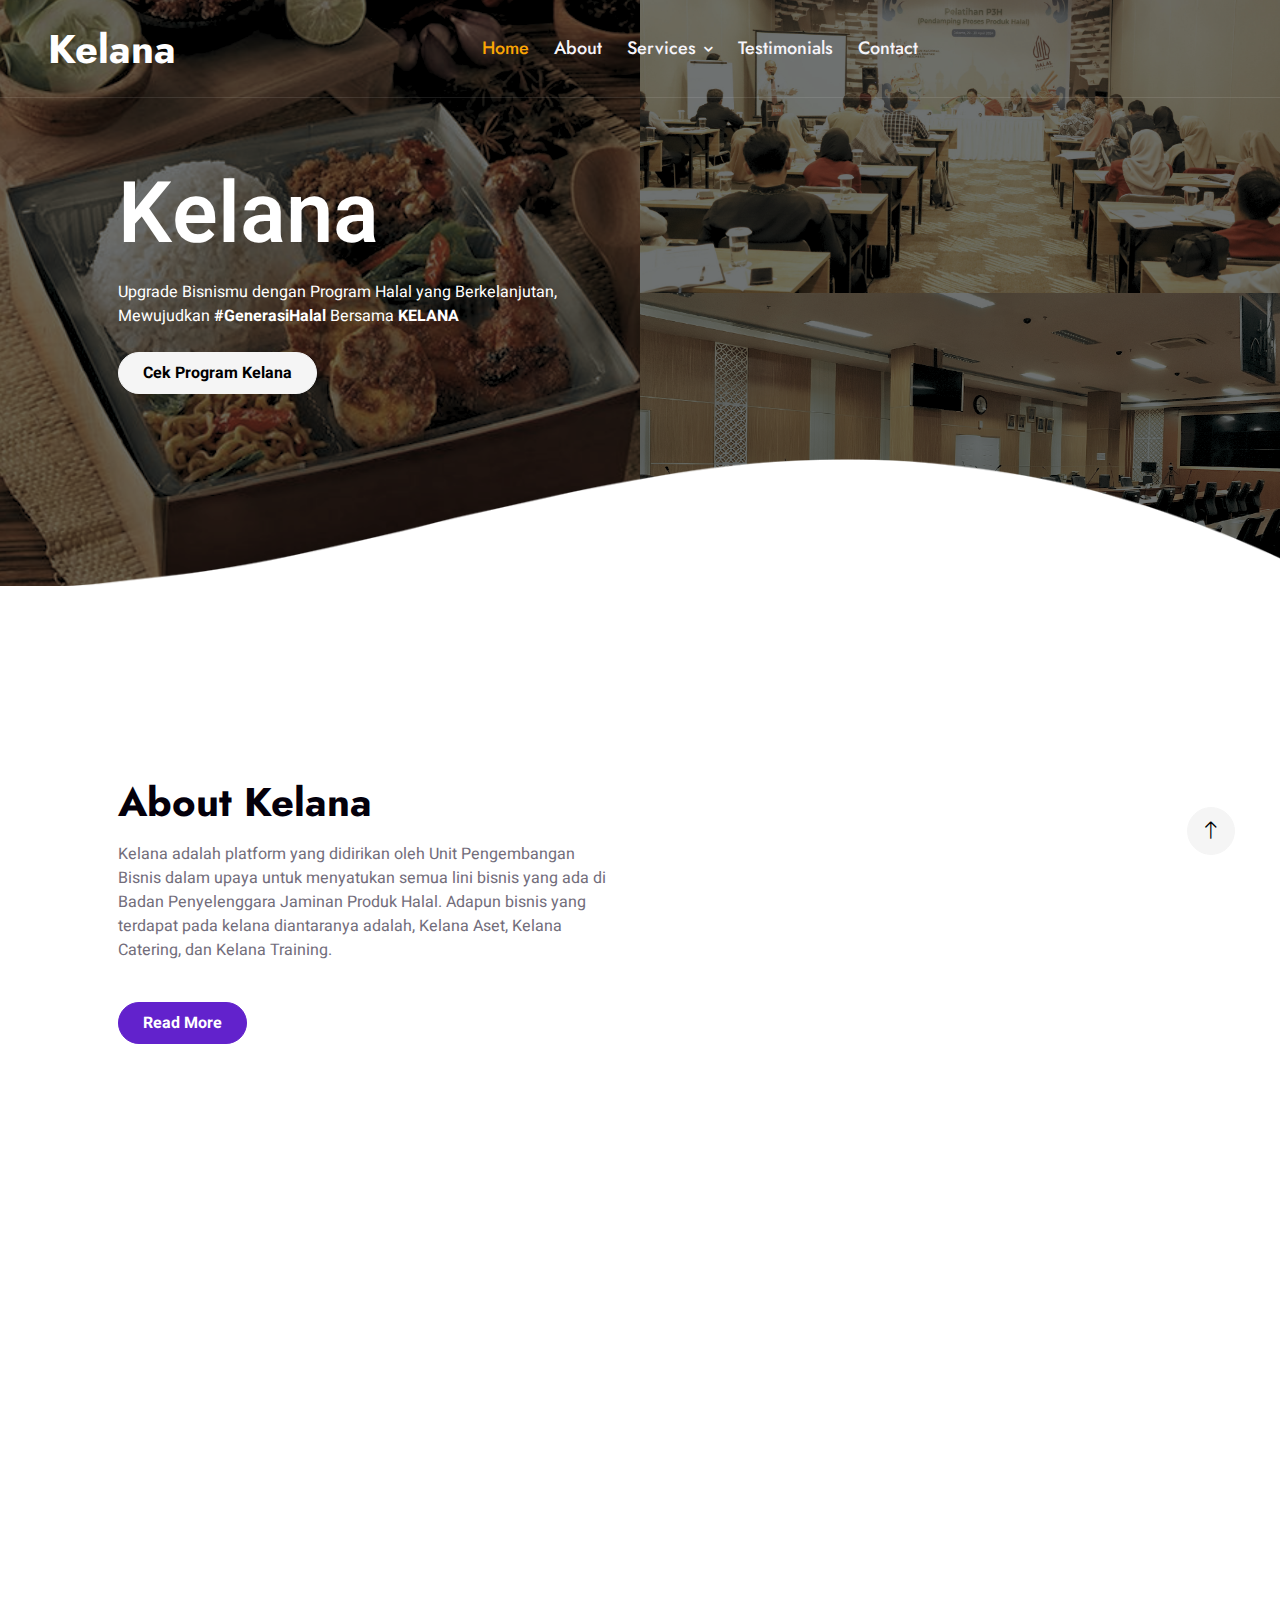
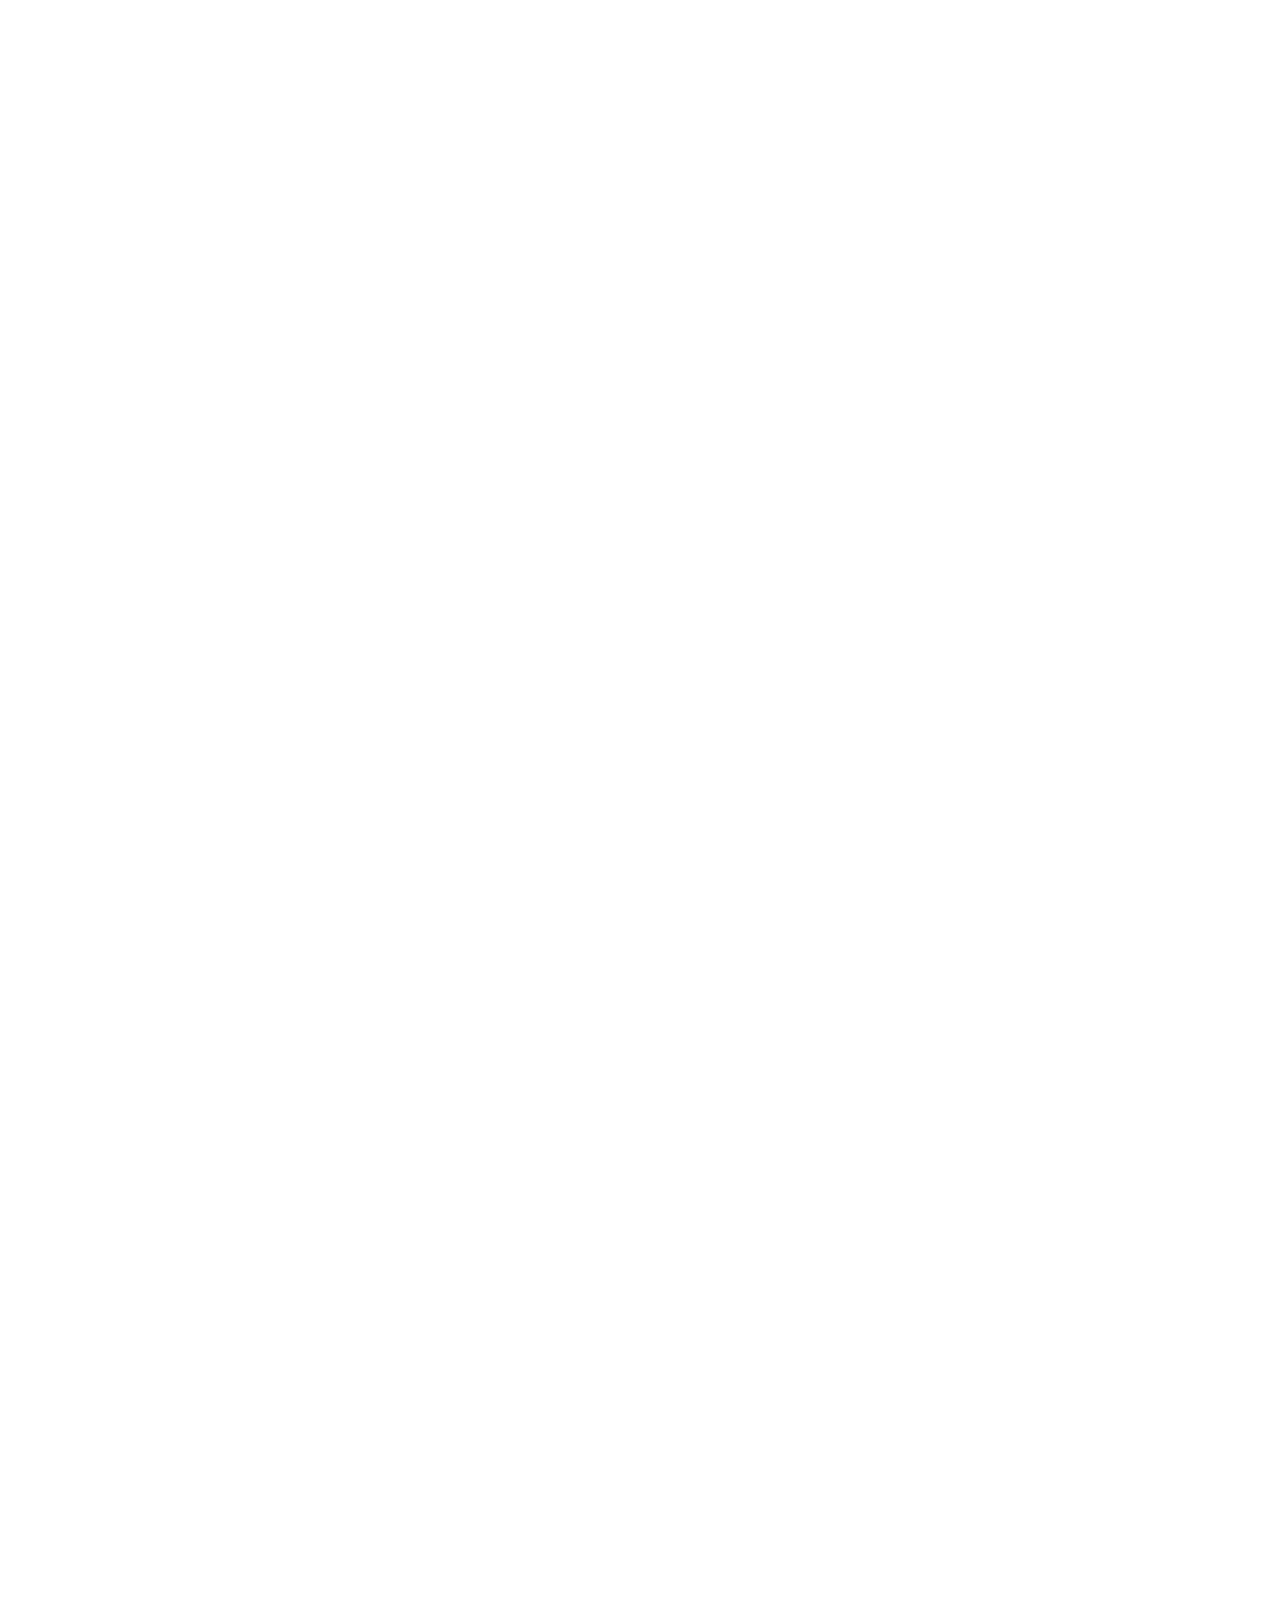
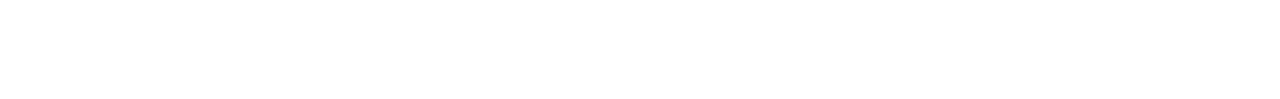
==== commit 098db3e7: "Catering baru" ====
--- a/index.html
+++ b/index.html
@@ -3,7 +3,7 @@
 
 <head>
     <meta charset="utf-8">
-    <title>Kelana</title>
+    <title>DGital - Digital Agency HTML Template</title>
     <meta content="width=device-width, initial-scale=1.0" name="viewport">
     <meta content="" name="keywords">
     <meta content="" name="description">
@@ -41,6 +41,7 @@
             </div>
         </div>
         <!-- Spinner End -->
+
 
         <!-- Navbar & Hero Start -->
         <div class="position-relative p-0">
@@ -59,9 +60,9 @@
                         <div class="nav-item dropdown">
                             <a href="#" class="nav-link dropdown-toggle" data-bs-toggle="dropdown">Services</a>
                             <div class="dropdown-menu m-0">
-                                <a href="aset.html" class="dropdown-item">Kelana Aset</a>
-                                <a href="catering.html" class="dropdown-item">Kelana Catering</a>
-                                <a href="training.html" class="dropdown-item">Kelana Training</a>
+                                <a href="team.html" class="dropdown-item">Kelana Aset</a>
+                                <a href="testimonial.html" class="dropdown-item">Kelana Catering</a>
+                                <a href="404.html" class="dropdown-item">Kelana Training</a>
                             </div>
                         </div>
                         <a href="testimonial.html" class="nav-item nav-link">Testimonials</a>
@@ -70,7 +71,7 @@
                 </div>
             </nav>
 
-            <div class="bg-primary hero-header">
+            <div class=" bg-primary hero-header">
                 <div class="container px-lg-5">
                     <div class="row g-5 align-items-end">
                         <div class="col-lg-6 text-center text-lg-start">
@@ -85,17 +86,15 @@
         <!-- Navbar & Hero End -->
 
         <!-- About Start -->
-        <div class="py-3">
-            <div class="container py-1 px-lg-5">
+        <div class=" py-5">
+            <div class="container py-5 px-lg-5">
                 <div class="row g-5 align-items-center">
-                    <div class="col-lg-6 wow fadeInUp" data-wow-delay="0.1s">
-                        <img src="img/about.jpg" alt="About Kelana" class="img-fluid rounded custom-image-style">
-                    </div>
                     <div class="col-lg-6 wow fadeInUp" data-wow-delay="0.1s">
                         <h1 class="mb-3">About Kelana</h1>
                         <p class="mb-4">Kelana adalah platform yang didirikan oleh Unit Pengembangan Bisnis dalam upaya untuk menyatukan semua lini bisnis yang ada di
                                         Badan Penyelenggara Jaminan Produk Halal. Adapun bisnis yang terdapat pada kelana diantaranya adalah, Kelana Aset, Kelana Catering,
                                         dan Kelana Training.</p>
+                        <a href="" class="btn btn-primary py-sm-2 px-sm-4 rounded-pill mt-3">Read More</a>
                     </div>
                 </div>
             </div>
@@ -104,40 +103,44 @@
 
 
         <!-- Service Start -->
-        <div class="py-3">
+        <div class=" py-5">
             <div class="container py-5 px-lg-5">
                 <div class="wow fadeInUp" data-wow-delay="0.1s">
-                    <h1 class="text-center mb-4">Our Products and Services</h1>
+                    <h1 class="text-center mb-5">Our Products and Services</h1>
                 </div>
                 <div class="row g-4">
                     <div class="col-lg-4 col-md-6 wow fadeInUp" data-wow-delay="0.1s">
                         <div class="service-item d-flex flex-column text-center rounded">
-                            <img src="./img/aset.jpg" alt="Kelana Aset" class="img-fluid mb-0 rounded">
-                            <div class="content">
-                                <h5 class="mb-3">Kelana Aset</h5>
-                                <p class="mb-2">Solusi bagi Anda yang Membutuhkan Ruangan Maupun Videotron untuk Berbagai Kegiatan</p>
-                                <a class="btn btn-square" href=""><i class="fa fa-arrow-right"></i></a>
-                            </div>
+                            <div class="service-icon flex-shrink-0">
+                                <i class="fa fa-search fa-2x"></i>
+                            </div>
+                            <h5 class="mb-3">SEO Optimization</h5>
+                            <p class="m-0">Erat ipsum justo amet duo et elitr dolor, est duo duo eos lorem sed diam stet diam sed stet lorem.</p>
+                            <a class="btn btn-square" href=""><i class="fa fa-arrow-right"></i></a>
                         </div>
                     </div>
                     <div class="col-lg-4 col-md-6 wow fadeInUp" data-wow-delay="0.3s">
-                        <div class="service-item d-flex flex-column text-center rounded">
-                            <img src="./img/catering.jpeg" alt="Kelana Catering" class="img-fluid mb-0 rounded">
-                            <div class="content">
+                        <div class="service-item d-flex flex-column text-center rounded" style="height: 100%;">
+                            <!-- Wrapper for image -->
+                            <div class="image-wrapper" style="height: 200px; overflow: hidden;">
+                                <img class="img-fluid" src="img/Lunch Box.jpeg" alt="Image" style="width: 100%; height: 100%; object-fit: cover;">
+                            </div>
+                            <div style="padding: 10px;">
                                 <h5 class="mb-3">Kelana Catering</h5>
-                                <p class="mb-2">Solusi Catering Halal & Profesional untuk Acara Anda</p>
-                                <a class="btn btn-square" href=""><i class="fa fa-arrow-right"></i></a>
-                            </div>
-                        </div>
-                    </div>
+                                <p class="m-0">Solusi Catering Halal & Professional untuk Acara Anda</p>
+                                <a class="btn btn-square" href="Catering.html"><i class="fa fa-arrow-right"></i></a>
+                            </div>
+                        </div>
+                    </div>
+                                      
                     <div class="col-lg-4 col-md-6 wow fadeInUp" data-wow-delay="0.5s">
                         <div class="service-item d-flex flex-column text-center rounded">
-                            <img src="./img/training.jpeg" alt="Kelana Training" class="img-fluid mb-0 rounded">
-                            <div class="content">
-                                <h5 class="mb-3">Kelana Training</h5>
-                                <p class="mb-2">Tingkatkan Kompetensi Anda dengan Kelas Pelatihan Profesional dan Bersertifikat!</p>
-                                <a class="btn btn-square" href=""><i class="fa fa-arrow-right"></i></a>
-                            </div>
+                            <div class="service-icon flex-shrink-0">
+                                <i class="fab fa-facebook-f fa-2x"></i>
+                            </div>
+                            <h5 class="mb-3">Social Media Marketing</h5>
+                            <p class="m-0">Erat ipsum justo amet duo et elitr dolor, est duo duo eos lorem sed diam stet diam sed stet lorem.</p>
+                            <a class="btn btn-square" href=""><i class="fa fa-arrow-right"></i></a>
                         </div>
                     </div>
                 </div>
@@ -146,11 +149,30 @@
         <!-- Service End -->
 
 
+        <!-- Newsletter Start -->
+        <div class=" bg-primary newsletter py-5 wow fadeInUp" data-wow-delay="0.1s">
+            <div class="container py-5 px-lg-5">
+                <div class="row justify-content-center">
+                    <div class="col-lg-7 text-center">
+                        <p class="section-title text-white justify-content-center"><span></span>Newsletter<span></span></p>
+                        <h1 class="text-center text-white mb-4">Stay Always In Touch</h1>
+                        <p class="text-white mb-4">Diam dolor diam ipsum et tempor sit. Aliqu diam amet diam et eos labore. Clita erat ipsum et lorem et sit sed stet lorem sit clita duo justo</p>
+                        <div class="position-relative w-100 mt-3">
+                            <input class="form-control border-0 rounded-pill w-100 ps-4 pe-5" type="text" placeholder="Enter Your Email" style="height: 48px;">
+                            <button type="button" class="btn shadow-none position-absolute top-0 end-0 mt-1 me-2"><i class="fa fa-paper-plane text-primary fs-4"></i></button>
+                        </div>
+                    </div>
+                </div>
+            </div>
+        </div>
+        <!-- Newsletter End -->
+
+
         <!-- Testimonial Start -->
-        <div class="py-3 wow fadeInUp" data-wow-delay="0.1s">
-            <div class="container py-3 px-lg-5">
-                <p class="section-title text-secondary justify-content-center">Testimonials</p>
-                <h1 class="text-center mb-3">What People Say About Us.</h1>
+        <div class="container-xxl py-5 wow fadeInUp" data-wow-delay="0.1s">
+            <div class="container py-5 px-lg-5">
+                <p class="section-title text-secondary justify-content-center"><span></span>Testimonial<span></span></p>
+                <h1 class="text-center mb-5">What Say Our Clients!</h1>
                 <div class="owl-carousel testimonial-carousel">
                     <div class="testimonial-item bg-light rounded my-4">
                         <p class="fs-5"><i class="fa fa-quote-left fa-4x text-primary mt-n4 me-3"></i>Diam dolor diam ipsum sit. Aliqu diam amet diam et eos. Clita erat ipsum et lorem et sit sed stet lorem sit clita duo justo.</p>
@@ -187,63 +209,76 @@
         </div>
         <!-- Testimonial End -->
 
-        <!-- Contact Section Start -->
-        <div class="py-3 wow fadeInUp" data-wow-delay="0.1s">
-            <div class="container">
-                <h1 class="text-center mb-4">Connect with Us!</h1>
-                <div class="row align-items-center">
-                    <div class="col-lg-4 mb-4 mb-lg-0">
-                        <div class="contact-info bg-secondary text-white p-4 rounded">
-                            <h4 class="mb-3">LOGO</h4>
-                            <p>Jl. Raya Pd. Gede No.13, RW.1, Pinang Ranti, Jakarta Timur</p>
-                            <p>+6282-1140-36686</p>
-                            <p>informasi.kelana@gmail.com</p>
-                        </div>
-                    </div>
-                    <div class="col-lg-8">
-                        <iframe 
-                            src="https://www.google.com/maps/embed?pb=!1m18!1m12!1m3!1d1983.6347075636783!2d106.8836631!3d-6.2901396!2m3!1f0!2f0!3f0!3m2!1i1024!2i768!4f13.1!3m3!1m2!1s0x2e69f298e7dcf927%3A0x771c58a469b9969d!2sBadan%20Penyelenggara%20Jaminan%20Produk%20Halal!5e0!3m2!1sen!2sid!4v1696948553580!5m2!1sen!2sid"
-                            width="100%" height="400" style="border:10;" allowfullscreen="" loading="lazy"
-                            referrerpolicy="no-referrer-when-downgrade"></iframe>
-                    </div>
-                </div>
-            </div>
-        </div>
-        <!-- Contact Section End -->
-
+        
         <!-- Footer Start -->
-        <div class="footer bg-primary text-light py-5">
-            <div class="container text-center">
-                <div class="row mb-4">
-                    <div class="col-md-4">
-                        <h4>Our Services</h4>
-                        <p><a href="#" class="text-light">Kelana Aset</a></p>
-                        <p><a href="#" class="text-light">Kelana Catering</a></p>
-                        <p><a href="#" class="text-light">Kelana Training</a></p>
-                    </div>
-                    <div class="col-md-4">
-                        <h3>LOGO</h3>
-                        <p>Kelana subsidiary of BPJPH</p>
-                    </div>
-                    <div class="col-md-4">
-                        <h4>Contact Us</h4>
-                        <div class="d-flex justify-content-center">
-                            <a href="#" class="btn btn-social me-2"><i class="fab fa-whatsapp"></i></a>
-                            <a href="#" class="btn btn-social me-2"><i class="fas fa-envelope"></i></a>
-                            <a href="#" class="btn btn-social me-2"><i class="fab fa-tiktok"></i></a>
-                            <a href="#" class="btn btn-social me-2"><i class="fab fa-instagram"></i></a>
-                            <a href="#" class="btn btn-social me-2"><i class="fab fa-facebook-f"></i></a>
-                        </div>
-                    </div>
-                </div>
-                <div class="row">
-                    <div class="col-12">
-                        <p class="mb-0">&copy; Copyright 2024 Kelana - Badan Penyelenggara Jaminan Produk Halal.</p>
+        <div class="container-fluid bg-primary text-light footer wow fadeIn" data-wow-delay="0.1s">
+            <div class="container py-5 px-lg-5">
+                <div class="row g-5">
+                    <div class="col-md-6 col-lg-3">
+                        <p class="section-title text-white h5 mb-4">Address<span></span></p>
+                        <p><i class="fa fa-map-marker-alt me-3"></i>123 Street, New York, USA</p>
+                        <p><i class="fa fa-phone-alt me-3"></i>+012 345 67890</p>
+                        <p><i class="fa fa-envelope me-3"></i>info@example.com</p>
+                        <div class="d-flex pt-2">
+                            <a class="btn btn-outline-light btn-social" href=""><i class="fab fa-twitter"></i></a>
+                            <a class="btn btn-outline-light btn-social" href=""><i class="fab fa-facebook-f"></i></a>
+                            <a class="btn btn-outline-light btn-social" href=""><i class="fab fa-instagram"></i></a>
+                            <a class="btn btn-outline-light btn-social" href=""><i class="fab fa-linkedin-in"></i></a>
+                        </div>
+                    </div>
+                    <div class="col-md-6 col-lg-3">
+                        <p class="section-title text-white h5 mb-4">Quick Link<span></span></p>
+                        <a class="btn btn-link" href="">About Us</a>
+                        <a class="btn btn-link" href="">Contact Us</a>
+                        <a class="btn btn-link" href="">Privacy Policy</a>
+                        <a class="btn btn-link" href="">Terms & Condition</a>
+                        <a class="btn btn-link" href="">Career</a>
+                    </div>
+                    <div class="col-md-6 col-lg-3">
+                        <p class="section-title text-white h5 mb-4">Gallery<span></span></p>
+                        <div class="row g-2">
+                            <div class="col-4">
+                                <img class="img-fluid" src="img/portfolio-1.jpg" alt="Image">
+                            </div>
+                            <div class="col-4">
+                                <img class="img-fluid" src="img/portfolio-2.jpg" alt="Image">
+                            </div>
+                            <div class="col-4">
+                                <img class="img-fluid" src="img/portfolio-3.jpg" alt="Image">
+                            </div>
+                            <div class="col-4">
+                                <img class="img-fluid" src="img/portfolio-4.jpg" alt="Image">
+                            </div>
+                            <div class="col-4">
+                                <img class="img-fluid" src="img/portfolio-5.jpg" alt="Image">
+                            </div>
+                            <div class="col-4">
+                                <img class="img-fluid" src="img/portfolio-6.jpg" alt="Image">
+                            </div>
+                        </div>
+                    </div>
+                    <div class="col-md-6 col-lg-3">
+                        <p class="section-title text-white h5 mb-4">Newsletter<span></span></p>
+                        <p>Lorem ipsum dolor sit amet elit. Phasellus nec pretium mi. Curabitur facilisis ornare velit non vulpu</p>
+                        <div class="position-relative w-100 mt-3">
+                            <input class="form-control border-0 rounded-pill w-100 ps-4 pe-5" type="text" placeholder="Your Email" style="height: 48px;">
+                            <button type="button" class="btn shadow-none position-absolute top-0 end-0 mt-1 me-2"><i class="fa fa-paper-plane text-primary fs-4"></i></button>
+                        </div>
+                    </div>
+                </div>
+            </div>
+            <div class="container px-lg-5">
+                <div class="copyright">
+                    <div class="row">
+                        <div class="col-md-6 text-center text-md-start mb-3 mb-md-0">
+                            &copy; Copyright 2024 Kelana - Badan Penyelenggara Jaminan Produk Halal. 
+					    </div>
                     </div>
                 </div>
             </div>
         </div>
         <!-- Footer End -->
+
 
         <!-- Back to Top -->
         <a href="#" class="btn btn-lg btn-secondary btn-lg-square back-to-top"><i class="bi bi-arrow-up"></i></a>
--- a/css/style.css
+++ b/css/style.css
@@ -164,7 +164,7 @@
     }
 }
 
-@media (min-width: 992px) {
+@media (min-width: 1080px) {
     .navbar-light {
         position: absolute;
         width: 100%;
@@ -232,7 +232,6 @@
         contain;
 }
 
-
 @media (max-width: 1080px) {
     .hero-header {
         padding: 6rem 0 9rem 0;
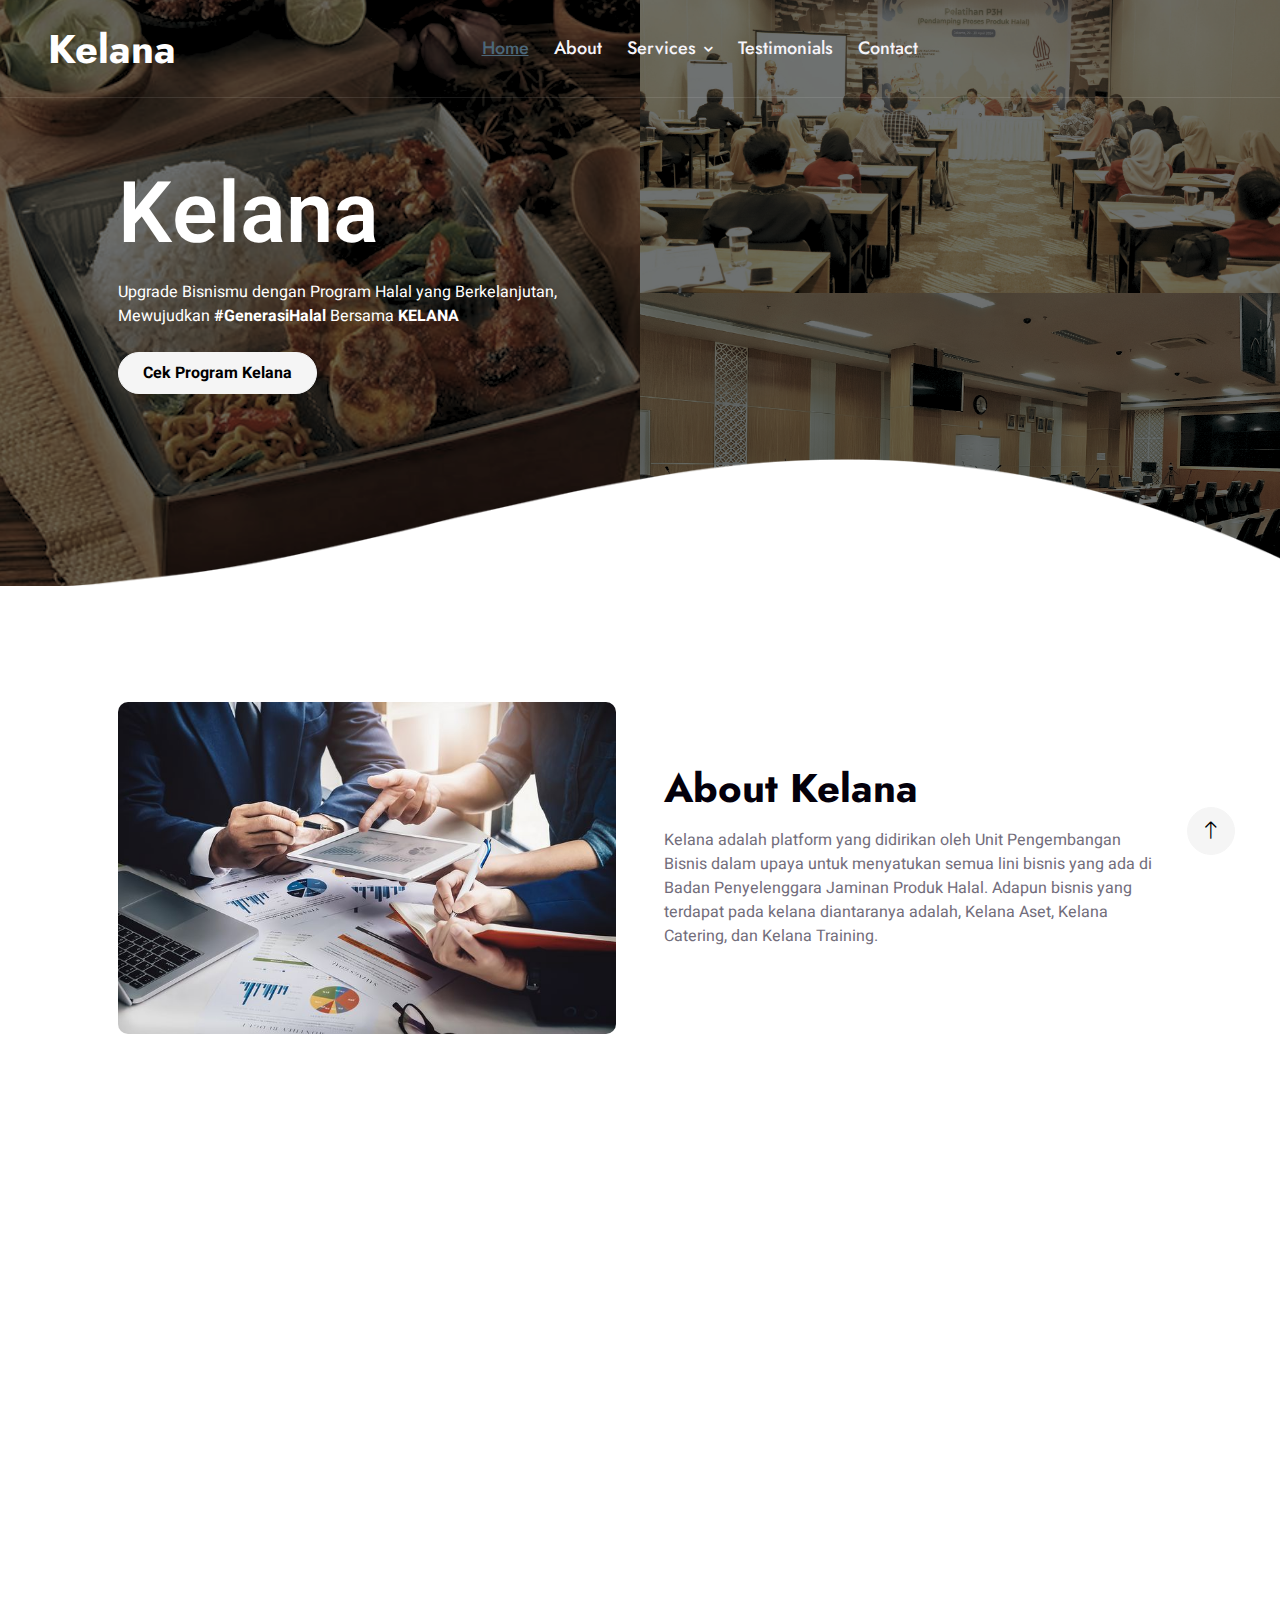
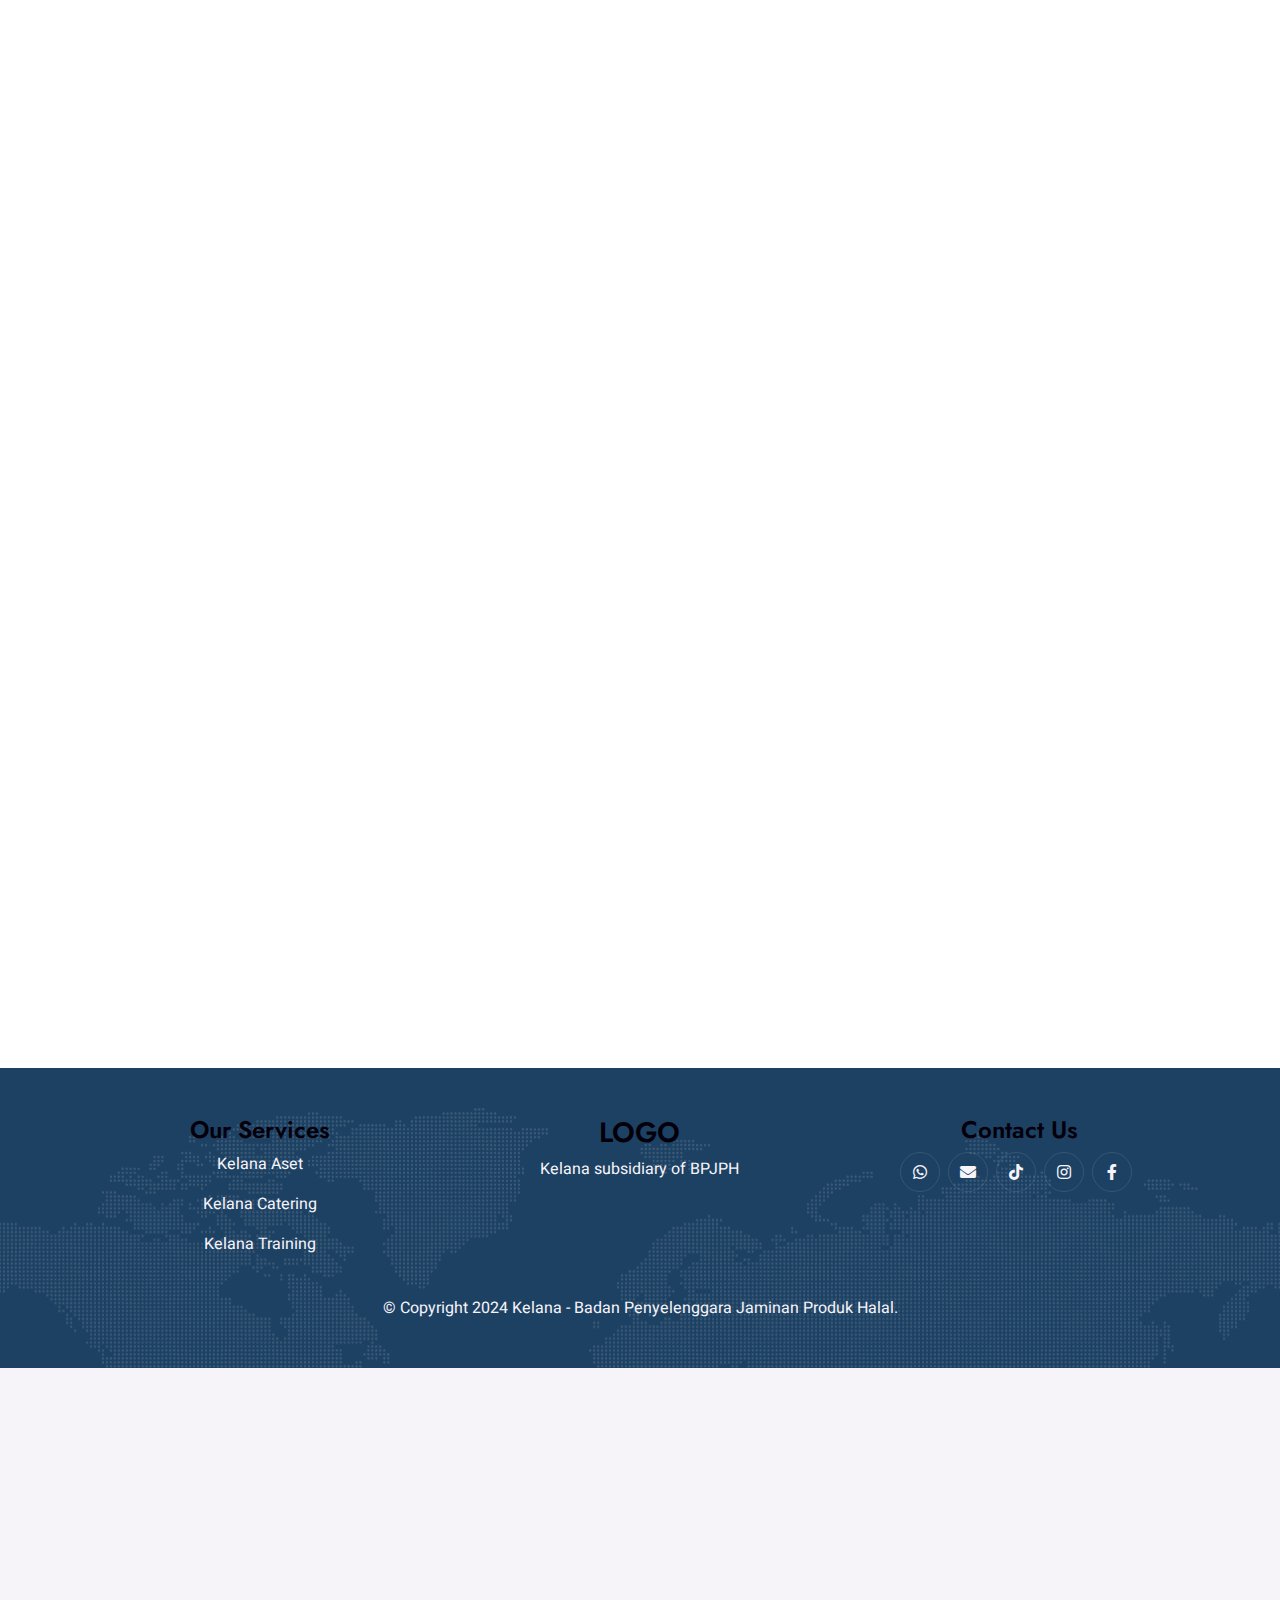
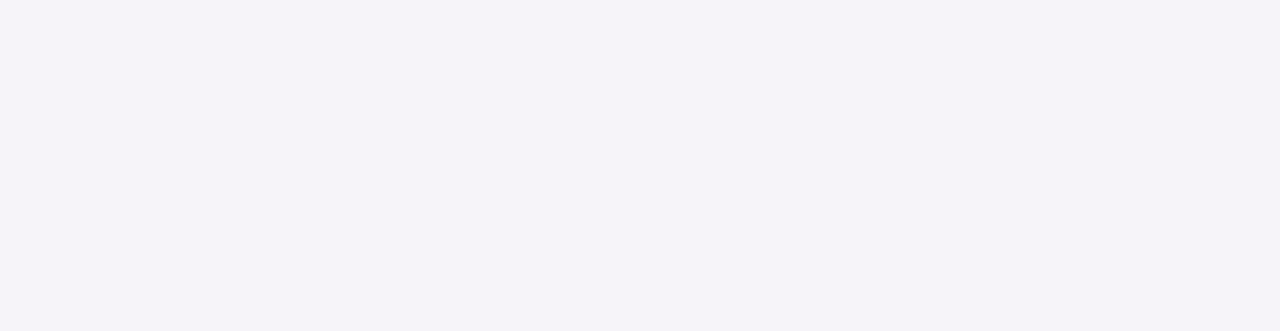
==== commit 8ed513c6: "contact" ====
--- a/index.html
+++ b/index.html
@@ -3,7 +3,7 @@
 
 <head>
     <meta charset="utf-8">
-    <title>DGital - Digital Agency HTML Template</title>
+    <title>Kelana</title>
     <meta content="width=device-width, initial-scale=1.0" name="viewport">
     <meta content="" name="keywords">
     <meta content="" name="description">
@@ -41,7 +41,6 @@
             </div>
         </div>
         <!-- Spinner End -->
-
 
         <!-- Navbar & Hero Start -->
         <div class="position-relative p-0">
@@ -60,9 +59,9 @@
                         <div class="nav-item dropdown">
                             <a href="#" class="nav-link dropdown-toggle" data-bs-toggle="dropdown">Services</a>
                             <div class="dropdown-menu m-0">
-                                <a href="team.html" class="dropdown-item">Kelana Aset</a>
-                                <a href="testimonial.html" class="dropdown-item">Kelana Catering</a>
-                                <a href="404.html" class="dropdown-item">Kelana Training</a>
+                                <a href="aset.html" class="dropdown-item">Kelana Aset</a>
+                                <a href="Catering.html" class="dropdown-item">Kelana Catering</a>
+                                <a href="training.html" class="dropdown-item">Kelana Training</a>
                             </div>
                         </div>
                         <a href="testimonial.html" class="nav-item nav-link">Testimonials</a>
@@ -71,7 +70,7 @@
                 </div>
             </nav>
 
-            <div class=" bg-primary hero-header">
+            <div class="bg-primary hero-header">
                 <div class="container px-lg-5">
                     <div class="row g-5 align-items-end">
                         <div class="col-lg-6 text-center text-lg-start">
@@ -86,15 +85,17 @@
         <!-- Navbar & Hero End -->
 
         <!-- About Start -->
-        <div class=" py-5">
-            <div class="container py-5 px-lg-5">
+        <div class="py-3">
+            <div class="container py-1 px-lg-5">
                 <div class="row g-5 align-items-center">
+                    <div class="col-lg-6 wow fadeInUp" data-wow-delay="0.1s">
+                        <img src="img/about.jpg" alt="About Kelana" class="img-fluid rounded custom-image-style">
+                    </div>
                     <div class="col-lg-6 wow fadeInUp" data-wow-delay="0.1s">
                         <h1 class="mb-3">About Kelana</h1>
                         <p class="mb-4">Kelana adalah platform yang didirikan oleh Unit Pengembangan Bisnis dalam upaya untuk menyatukan semua lini bisnis yang ada di
                                         Badan Penyelenggara Jaminan Produk Halal. Adapun bisnis yang terdapat pada kelana diantaranya adalah, Kelana Aset, Kelana Catering,
                                         dan Kelana Training.</p>
-                        <a href="" class="btn btn-primary py-sm-2 px-sm-4 rounded-pill mt-3">Read More</a>
                     </div>
                 </div>
             </div>
@@ -103,20 +104,20 @@
 
 
         <!-- Service Start -->
-        <div class=" py-5">
+        <div class="py-3">
             <div class="container py-5 px-lg-5">
                 <div class="wow fadeInUp" data-wow-delay="0.1s">
-                    <h1 class="text-center mb-5">Our Products and Services</h1>
+                    <h1 class="text-center mb-4">Our Products and Services</h1>
                 </div>
                 <div class="row g-4">
                     <div class="col-lg-4 col-md-6 wow fadeInUp" data-wow-delay="0.1s">
                         <div class="service-item d-flex flex-column text-center rounded">
-                            <div class="service-icon flex-shrink-0">
-                                <i class="fa fa-search fa-2x"></i>
-                            </div>
-                            <h5 class="mb-3">SEO Optimization</h5>
-                            <p class="m-0">Erat ipsum justo amet duo et elitr dolor, est duo duo eos lorem sed diam stet diam sed stet lorem.</p>
-                            <a class="btn btn-square" href=""><i class="fa fa-arrow-right"></i></a>
+                            <img src="./img/aset.jpg" alt="Kelana Aset" class="img-fluid mb-0 rounded">
+                            <div class="content">
+                                <h5 class="mb-3">Kelana Aset</h5>
+                                <p class="mb-2">Solusi bagi Anda yang Membutuhkan Ruangan Maupun Videotron untuk Berbagai Kegiatan</p>
+                                <a class="btn btn-square" href=""><i class="fa fa-arrow-right"></i></a>
+                            </div>
                         </div>
                     </div>
                     <div class="col-lg-4 col-md-6 wow fadeInUp" data-wow-delay="0.3s">
@@ -135,12 +136,12 @@
                                       
                     <div class="col-lg-4 col-md-6 wow fadeInUp" data-wow-delay="0.5s">
                         <div class="service-item d-flex flex-column text-center rounded">
-                            <div class="service-icon flex-shrink-0">
-                                <i class="fab fa-facebook-f fa-2x"></i>
-                            </div>
-                            <h5 class="mb-3">Social Media Marketing</h5>
-                            <p class="m-0">Erat ipsum justo amet duo et elitr dolor, est duo duo eos lorem sed diam stet diam sed stet lorem.</p>
-                            <a class="btn btn-square" href=""><i class="fa fa-arrow-right"></i></a>
+                            <img src="./img/training.jpeg" alt="Kelana Training" class="img-fluid mb-0 rounded">
+                            <div class="content">
+                                <h5 class="mb-3">Kelana Training</h5>
+                                <p class="mb-2">Tingkatkan Kompetensi Anda dengan Kelas Pelatihan Profesional dan Bersertifikat!</p>
+                                <a class="btn btn-square" href=""><i class="fa fa-arrow-right"></i></a>
+                            </div>
                         </div>
                     </div>
                 </div>
@@ -149,30 +150,11 @@
         <!-- Service End -->
 
 
-        <!-- Newsletter Start -->
-        <div class=" bg-primary newsletter py-5 wow fadeInUp" data-wow-delay="0.1s">
-            <div class="container py-5 px-lg-5">
-                <div class="row justify-content-center">
-                    <div class="col-lg-7 text-center">
-                        <p class="section-title text-white justify-content-center"><span></span>Newsletter<span></span></p>
-                        <h1 class="text-center text-white mb-4">Stay Always In Touch</h1>
-                        <p class="text-white mb-4">Diam dolor diam ipsum et tempor sit. Aliqu diam amet diam et eos labore. Clita erat ipsum et lorem et sit sed stet lorem sit clita duo justo</p>
-                        <div class="position-relative w-100 mt-3">
-                            <input class="form-control border-0 rounded-pill w-100 ps-4 pe-5" type="text" placeholder="Enter Your Email" style="height: 48px;">
-                            <button type="button" class="btn shadow-none position-absolute top-0 end-0 mt-1 me-2"><i class="fa fa-paper-plane text-primary fs-4"></i></button>
-                        </div>
-                    </div>
-                </div>
-            </div>
-        </div>
-        <!-- Newsletter End -->
-
-
         <!-- Testimonial Start -->
-        <div class="container-xxl py-5 wow fadeInUp" data-wow-delay="0.1s">
-            <div class="container py-5 px-lg-5">
-                <p class="section-title text-secondary justify-content-center"><span></span>Testimonial<span></span></p>
-                <h1 class="text-center mb-5">What Say Our Clients!</h1>
+        <div class="py-3 wow fadeInUp" data-wow-delay="0.1s">
+            <div class="container py-3 px-lg-5">
+                <p class="section-title text-secondary justify-content-center">Testimonials</p>
+                <h1 class="text-center mb-3">What People Say About Us.</h1>
                 <div class="owl-carousel testimonial-carousel">
                     <div class="testimonial-item bg-light rounded my-4">
                         <p class="fs-5"><i class="fa fa-quote-left fa-4x text-primary mt-n4 me-3"></i>Diam dolor diam ipsum sit. Aliqu diam amet diam et eos. Clita erat ipsum et lorem et sit sed stet lorem sit clita duo justo.</p>
@@ -209,76 +191,65 @@
         </div>
         <!-- Testimonial End -->
 
-        
+        <!-- Contact Section Start -->
+        <div class="py-3 wow fadeInUp contact-section" data-wow-delay="0.1s">
+            <div class="container">
+                <h1 class="text-center mb-4">Connect with Us!</h1>
+                <div class="row align-items-center">
+                    <!-- Maps on the left -->
+                    <div class="col-lg-8 mb-4 mb-lg-0">
+                        <iframe 
+                            src="https://www.google.com/maps/embed?pb=!1m18!1m12!1m3!1d1983.6347075636783!2d106.8836631!3d-6.2901396!2m3!1f0!2f0!3f0!3m2!1i1024!2i768!4f13.1!3m3!1m2!1s0x2e69f298e7dcf927%3A0x771c58a469b9969d!2sBadan%20Penyelenggara%20Jaminan%20Produk%20Halal!5e0!3m2!1sen!2sid!4v1696948553580!5m2!1sen!2sid"
+                            width="100%" height="400" style="border:0;" allowfullscreen="" loading="lazy"
+                            referrerpolicy="no-referrer-when-downgrade"></iframe>
+                    </div>
+                    <!-- Orange contact info on the right -->
+                    <div class="col-lg-4">
+                        <div class="contact-info bg-secondary text-white p-4 rounded">
+                            <h4 class="mb-3">LOGO</h4>
+                            <p>Jl. Raya Pd. Gede No.13, RW.1, Pinang Ranti, Jakarta Timur</p>
+                            <p>+6282-1140-36686</p>
+                            <p>informasi.kelana@gmail.com</p>
+                        </div>
+                    </div>
+                </div>
+            </div>
+        </div>
+        <!-- Contact Section End -->
+
         <!-- Footer Start -->
-        <div class="container-fluid bg-primary text-light footer wow fadeIn" data-wow-delay="0.1s">
-            <div class="container py-5 px-lg-5">
-                <div class="row g-5">
-                    <div class="col-md-6 col-lg-3">
-                        <p class="section-title text-white h5 mb-4">Address<span></span></p>
-                        <p><i class="fa fa-map-marker-alt me-3"></i>123 Street, New York, USA</p>
-                        <p><i class="fa fa-phone-alt me-3"></i>+012 345 67890</p>
-                        <p><i class="fa fa-envelope me-3"></i>info@example.com</p>
-                        <div class="d-flex pt-2">
-                            <a class="btn btn-outline-light btn-social" href=""><i class="fab fa-twitter"></i></a>
-                            <a class="btn btn-outline-light btn-social" href=""><i class="fab fa-facebook-f"></i></a>
-                            <a class="btn btn-outline-light btn-social" href=""><i class="fab fa-instagram"></i></a>
-                            <a class="btn btn-outline-light btn-social" href=""><i class="fab fa-linkedin-in"></i></a>
-                        </div>
-                    </div>
-                    <div class="col-md-6 col-lg-3">
-                        <p class="section-title text-white h5 mb-4">Quick Link<span></span></p>
-                        <a class="btn btn-link" href="">About Us</a>
-                        <a class="btn btn-link" href="">Contact Us</a>
-                        <a class="btn btn-link" href="">Privacy Policy</a>
-                        <a class="btn btn-link" href="">Terms & Condition</a>
-                        <a class="btn btn-link" href="">Career</a>
-                    </div>
-                    <div class="col-md-6 col-lg-3">
-                        <p class="section-title text-white h5 mb-4">Gallery<span></span></p>
-                        <div class="row g-2">
-                            <div class="col-4">
-                                <img class="img-fluid" src="img/portfolio-1.jpg" alt="Image">
-                            </div>
-                            <div class="col-4">
-                                <img class="img-fluid" src="img/portfolio-2.jpg" alt="Image">
-                            </div>
-                            <div class="col-4">
-                                <img class="img-fluid" src="img/portfolio-3.jpg" alt="Image">
-                            </div>
-                            <div class="col-4">
-                                <img class="img-fluid" src="img/portfolio-4.jpg" alt="Image">
-                            </div>
-                            <div class="col-4">
-                                <img class="img-fluid" src="img/portfolio-5.jpg" alt="Image">
-                            </div>
-                            <div class="col-4">
-                                <img class="img-fluid" src="img/portfolio-6.jpg" alt="Image">
-                            </div>
-                        </div>
-                    </div>
-                    <div class="col-md-6 col-lg-3">
-                        <p class="section-title text-white h5 mb-4">Newsletter<span></span></p>
-                        <p>Lorem ipsum dolor sit amet elit. Phasellus nec pretium mi. Curabitur facilisis ornare velit non vulpu</p>
-                        <div class="position-relative w-100 mt-3">
-                            <input class="form-control border-0 rounded-pill w-100 ps-4 pe-5" type="text" placeholder="Your Email" style="height: 48px;">
-                            <button type="button" class="btn shadow-none position-absolute top-0 end-0 mt-1 me-2"><i class="fa fa-paper-plane text-primary fs-4"></i></button>
-                        </div>
-                    </div>
-                </div>
-            </div>
-            <div class="container px-lg-5">
-                <div class="copyright">
-                    <div class="row">
-                        <div class="col-md-6 text-center text-md-start mb-3 mb-md-0">
-                            &copy; Copyright 2024 Kelana - Badan Penyelenggara Jaminan Produk Halal. 
-					    </div>
+        <div class="footer bg-primary text-light py-5">
+            <div class="container text-center">
+                <div class="row mb-4">
+                    <div class="col-md-4">
+                        <h4>Our Services</h4>
+                        <p><a href="#" class="text-light">Kelana Aset</a></p>
+                        <p><a href="#" class="text-light">Kelana Catering</a></p>
+                        <p><a href="#" class="text-light">Kelana Training</a></p>
+                    </div>
+                    <div class="col-md-4">
+                        <h3>LOGO</h3>
+                        <p>Kelana subsidiary of BPJPH</p>
+                    </div>
+                    <div class="col-md-4">
+                        <h4>Contact Us</h4>
+                        <div class="d-flex justify-content-center">
+                            <a href="#" class="btn btn-social me-2"><i class="fab fa-whatsapp"></i></a>
+                            <a href="#" class="btn btn-social me-2"><i class="fas fa-envelope"></i></a>
+                            <a href="#" class="btn btn-social me-2"><i class="fab fa-tiktok"></i></a>
+                            <a href="#" class="btn btn-social me-2"><i class="fab fa-instagram"></i></a>
+                            <a href="#" class="btn btn-social me-2"><i class="fab fa-facebook-f"></i></a>
+                        </div>
+                    </div>
+                </div>
+                <div class="row">
+                    <div class="col-12">
+                        <p class="mb-0">&copy; Copyright 2024 Kelana - Badan Penyelenggara Jaminan Produk Halal.</p>
                     </div>
                 </div>
             </div>
         </div>
         <!-- Footer End -->
-
 
         <!-- Back to Top -->
         <a href="#" class="btn btn-lg btn-secondary btn-lg-square back-to-top"><i class="bi bi-arrow-up"></i></a>
--- a/css/style.css
+++ b/css/style.css
@@ -1,11 +1,10 @@
 /********** Template CSS **********/
 :root {
     --primary: #1D4163;
-    --secondary: #FBA504;
+    --secondary: #4C6779;
     --light: #F6F4F9;
     --dark: #04000B;
 }
-
 
 /*** Spinner ***/
 #spinner {
@@ -122,6 +121,7 @@
 .navbar-light .navbar-nav .nav-link:hover,
 .navbar-light .navbar-nav .nav-link.active {
     color: var(--secondary) !important;
+    text-decoration: underline;
 }
 
 .navbar-light .navbar-brand h1 {
@@ -565,13 +565,8 @@
 .custom-image-style {
     position: relative;
     max-width: 100%; 
-    height: auto;
     border-radius: 26px;
     margin: 0 auto;
-}
-
-.contact-section {
-    background-color: #f9f9f9;
 }
 
 .contact-info {
@@ -583,7 +578,20 @@
     font-weight: bold;
 }
 
-.contact-info p {
-    margin-bottom: 10px;
-    font-size: 16px;
+.contact-info {
+    position: absolute;
+    z-index: 10;
+    top: 3270px;
+    background-color: #7E95BE;
+    padding: 20px;
+    width: 250px;
+    right: 350px;
+    text-align: center;
+    box-shadow: 0px 4px 10px rgba(0, 0, 0, 0.2);
+}
+
+@media (max-width: 768px) {
+    .col-lg-8, .col-lg-4 {
+        width: 100%;
+    }
 }